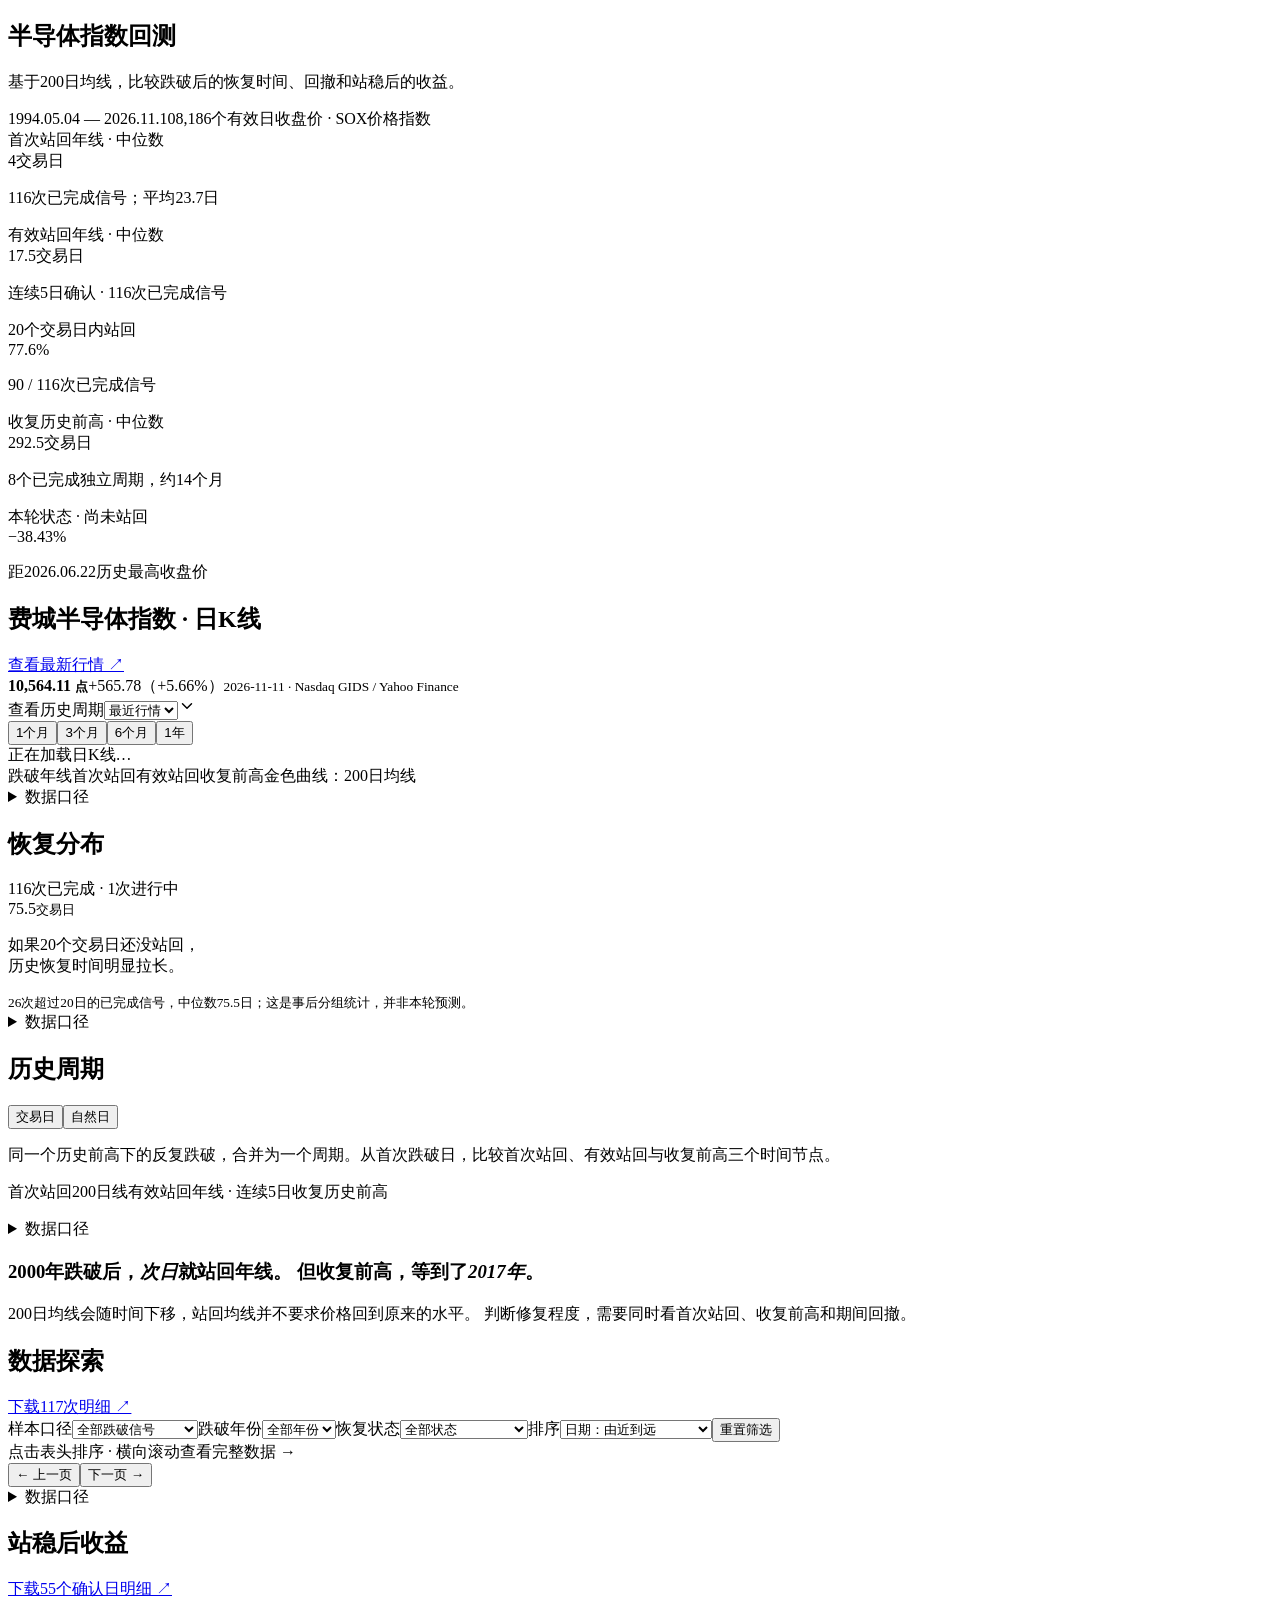
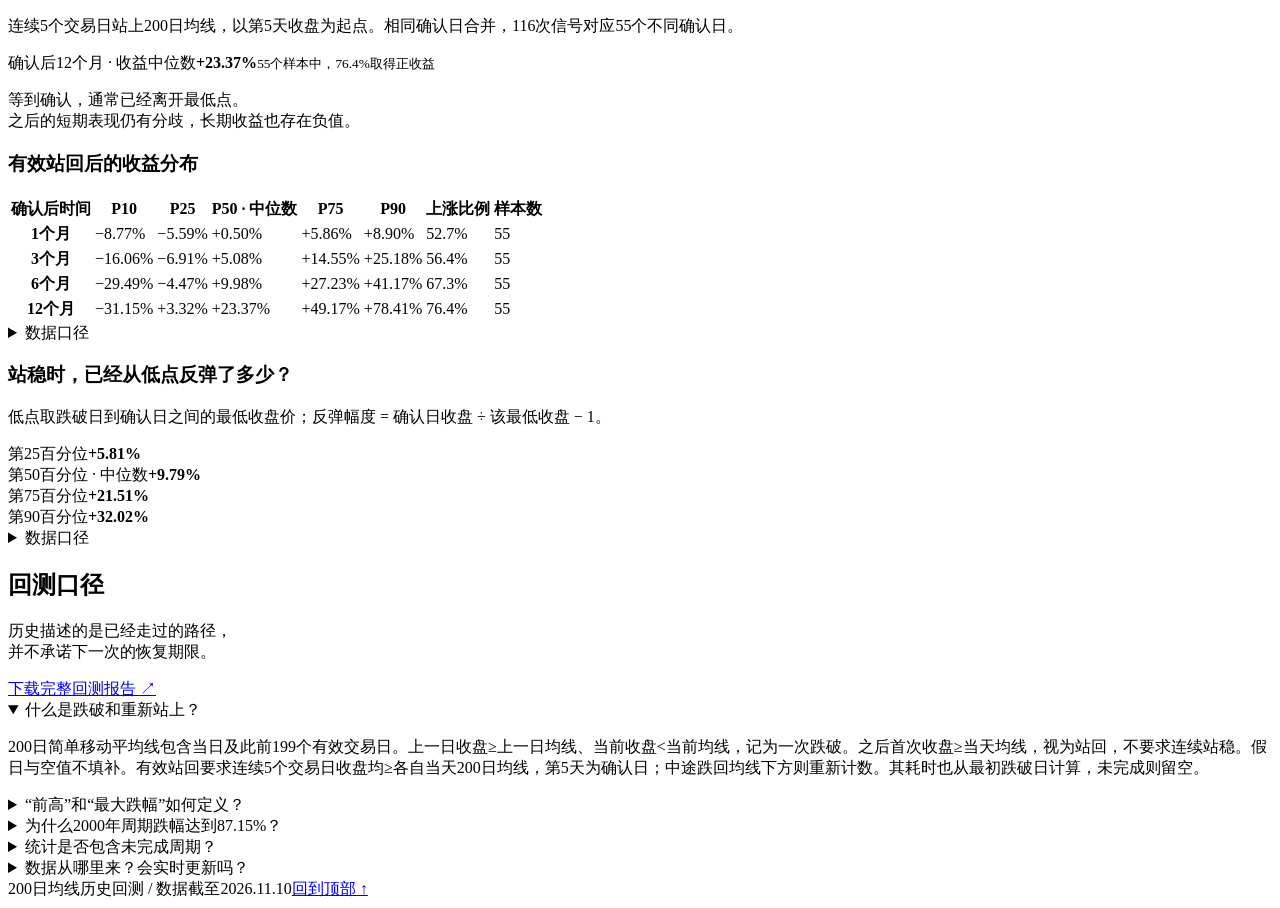
==== sox-public/index.html @ bfbea8b9 "Update SOX market snapshot through November 11" ====
<!doctype html><html lang="zh-CN"><head><meta charset="utf-8"><meta name="viewport" content="width=device-width,initial-scale=1"><meta name="description" content="费城半导体指数200日均线回测：117次跌破信号、9个历史周期，探索站回均线与收复前高的区别。"><title>半导体指数回测</title><link rel="stylesheet" href="style.css?v=background2"><style>.suite-market{display:flex;align-items:center;gap:18px;flex-wrap:wrap;padding:16px 28px;border-bottom:1px solid #d3d3d3;font:12px var(--font-sans)}.suite-market strong{font:700 21px var(--font-sans);color:#171717}.suite-market a{color:#dc2626}.suite-market small{color:#767676}</style><link rel="preload" href="/cycle/geist-sans.woff2?v=2" as="font" type="font/woff2" crossorigin><link rel="stylesheet" href="/cycle/design.css?v=dashboard-table1"><link rel="stylesheet" href="dashboard.css?v=5"><script type="module" src="/cycle/design.js?v=system-language1"></script></head><body>
<main class="wrap sox-dashboard">
<section class="sox-intro" aria-labelledby="sox-title">
  <h1 id="sox-title">半导体指数回测</h1>
  <p>基于200日均线，比较跌破后的恢复时间、回撤和站稳后的收益。</p>
  <div class="sox-sample"><span>1994.05.04 — 2026.11.10</span><span>8,186个有效日收盘价 · SOX价格指数</span></div>
</section>
<section class="stats"><article><label>首次站回年线 · 中位数</label><div>4<span>交易日</span></div><p>116次已完成信号；平均23.7日</p></article><article class="effective-highlight"><label>有效站回年线 · 中位数</label><div>17.5<span>交易日</span></div><p>连续5日确认 · 116次已完成信号</p></article><article><label>20个交易日内站回</label><div>77.6<span>%</span></div><p>90 / 116次已完成信号</p></article><article><label>收复历史前高 · 中位数</label><div>292.5<span>交易日</span></div><p>8个已完成独立周期，约14个月</p></article><article class="current"><label><i></i> 本轮状态 · 尚未站回</label><div>−38.43<span>%</span></div><p>距2026.06.22历史最高收盘价</p></article></section>
<section id="market" class="panel market-panel"><div class="section-head"><div><h2>费城半导体指数 · 日K线</h2></div><a class="download" href="https://www.tradingview.com/symbols/NASDAQ-SOX/" target="_blank" rel="noopener">查看最新行情 ↗</a></div><div class="local-quote"><strong>10,564.11 <small>点</small></strong><span>+565.78（+5.66%）</span><small>2026-11-11 · Nasdaq GIDS / Yahoo Finance</small></div><div class="candle-cycle-select"><label for="chart-cycle">查看历史周期</label><span class="cycle-select-control"><select id="chart-cycle"><option value="recent">最近行情</option></select><svg class="cycle-select-chevron" viewBox="0 0 20 20" width="18" height="18" aria-hidden="true" focusable="false"><path d="m5 7.5 5 5 5-5" fill="none" stroke="currentColor" stroke-width="1.6" stroke-linecap="round" stroke-linejoin="round"/></svg></span><span id="cycle-window-note"></span></div><div class="candle-toolbar"><div class="segmented" data-slot="tabs-list" data-variant="line" role="group" aria-label="K线范围"><button data-slot="tabs-trigger" data-candles="22">1个月</button><button data-slot="tabs-trigger" data-candles="66" class="active">3个月</button><button data-slot="tabs-trigger" data-candles="132">6个月</button><button data-slot="tabs-trigger" data-candles="252">1年</button></div><span id="candle-readout" aria-live="polite">正在加载日K线…</span></div><div class="legend"><span><b style="background:#b65a65"></b>跌破年线</span><span><b class="teal"></b>首次站回</span><span><b class="blue"></b>有效站回</span><span><b class="orange"></b>收复前高</span><span>金色曲线：200日均线</span></div><div id="local-candles" class="local-candles"></div><div id="chart-cause" class="cycle-cause" aria-live="polite"></div><details class="explanation"><summary>数据口径</summary><div class="explanation-content"><p class="footnote">1994年至2026年11月5日的日K线来自Yahoo Finance；11月6日起行情由Massive的I:SOX日线补充。页面每60秒读取一次；日线更新时间受套餐限制，不保证实时。历史回测统计仍固定截至11月5日。TradingView不允许此指数在站外嵌入，最新行情请点击右上角外链。选择周期查看标注；较长周期合并K线以便阅读，事件日期使用原始交易日。选择K线查看开、高、低、收。</p></div></details></section>

<section class="panel" id="distribution"><div class="section-head"><div><h2>恢复分布</h2></div><span class="pill">116次已完成 · 1次进行中</span></div><div class="distribution-layout"><div id="bars" class="bars"></div><aside><span class="big">75.5<small>交易日</small></span><p>如果20个交易日还没站回，<br>历史恢复时间明显拉长。</p><small>26次超过20日的已完成信号，中位数75.5日；这是事后分组统计，并非本轮预测。</small></aside></div><details class="explanation"><summary>数据口径</summary><div class="explanation-content"><p class="footnote">首次站回仅要求一天收盘 ≥ 当天200日均线，包含短暂反弹。各次穿线可能属于同一轮行情，不是独立周期。</p></div></details></section>
<section id="cycles" class="panel"><div class="section-head"><div><h2>历史周期</h2></div><div class="segmented" data-slot="tabs-list" data-variant="line" role="group" aria-label="时间单位"><button data-slot="tabs-trigger" class="active" data-unit="sessions">交易日</button><button data-slot="tabs-trigger" data-unit="calendar_days">自然日</button></div></div><p class="intro info-note">同一个历史前高下的反复跌破，合并为一个周期。从首次跌破日，比较首次站回、有效站回与收复前高三个时间节点。</p><div class="legend"><span><b class="milestone-first"></b>首次站回200日线</span><span><b class="milestone-confirmed"></b>有效站回年线 · 连续5日</span><span><b class="milestone-peak"></b>收复历史前高</span></div><ol id="cycle-chart" class="cycle-timeline"></ol><details class="explanation"><summary>数据口径</summary><div class="explanation-content"><p class="footnote">横轴采用对数比例 log(1+天数)，便于同时比较短反弹和长周期。条形旁标注实际天数，灰色条表示尚未完成的节点已等待多久。有效站回以连续5个交易日达标的第5天确认，耗时从首次跌破日计算。</p></div></details><div id="cycle-detail" class="detail" aria-live="polite"></div></section>
<aside class="notice sox-insight"><h3>2000年跌破后，<em>次日</em>就站回年线。 但收复前高，等到了<em>2017年</em>。</h3><p>200日均线会随时间下移，站回均线并不要求价格回到原来的水平。 判断修复程度，需要同时看首次站回、收复前高和期间回撤。</p></aside>
<section id="explorer" class="panel"><div class="section-head"><div><h2>数据探索</h2></div><a class="download" href="all_signals.csv" download>下载117次明细 ↗</a></div><div class="filters"><label>样本口径<select id="sample"><option value="all">全部跌破信号</option><option value="cycles">合并历史前高周期</option></select></label><label>跌破年份<select id="year"><option value="all">全部年份</option></select></label><label>恢复状态<select id="status"><option value="all">全部状态</option><option value="done">已站回年线</option><option value="open">尚未站回</option><option value="long">站回耗时超过20日</option></select></label><label>排序<select id="sort"><option value="custom" disabled>表头排序</option><option value="new" selected>日期：由近到远</option><option value="old">日期：由远到近</option><option value="slow">站回年线：耗时最长</option><option value="loss">跌破后跌幅：由深到浅</option></select></label><button id="reset">重置筛选</button></div><div class="table-top"><span id="count"></span><span>点击表头排序 · 横向滚动查看完整数据 →</span></div><div class="table-wrap" id="signals-table" data-slot="table-container" data-research-table></div><div class="pagination"><button id="prev">← 上一页</button><span id="page"></span><button id="next">下一页 →</button></div><details class="explanation"><summary>数据口径</summary><div class="explanation-content"><p class="footnote">¹ 相对跌破日收盘的最低跌幅，观察至收复历史前高；未完成则截至样本末。即使期间站回均线也继续观察。窗口内滚动峰谷最大回撤见下载明细。有效站回：连续5个交易日收盘均≥各自当天200日均线，以第5天确认；耗时从跌破日算起。</p></div></details></section>
<section id="returns" class="panel returns-panel"><div class="section-head"><div><h2>站稳后收益</h2></div><a class="download" href="forward_returns.csv" download>下载55个确认日明细 ↗</a></div><p class="intro info-note">连续5个交易日站上200日均线，以第5天收盘为起点。相同确认日合并，116次信号对应55个不同确认日。</p><div class="returns-summary"><div><label>确认后12个月 · 收益中位数</label><strong>+23.37%</strong><small>55个样本中，76.4%取得正收益</small></div><p>等到确认，通常已经离开最低点。<br>之后的短期表现仍有分歧，长期收益也存在负值。</p></div><h3>有效站回后的收益分布</h3><div class="table-wrap"><table class="returns-table"><thead><tr><th scope="col">确认后时间</th><th scope="col">P10</th><th scope="col">P25</th><th scope="col">P50 · 中位数</th><th scope="col">P75</th><th scope="col">P90</th><th scope="col">上涨比例</th><th scope="col">样本数</th></tr></thead><tbody><tr><th scope="row">1个月</th><td class="negative">−8.77%</td><td class="negative">−5.59%</td><td class="positive">+0.50%</td><td class="positive">+5.86%</td><td class="positive">+8.90%</td><td>52.7%</td><td>55</td></tr><tr><th scope="row">3个月</th><td class="negative">−16.06%</td><td class="negative">−6.91%</td><td class="positive">+5.08%</td><td class="positive">+14.55%</td><td class="positive">+25.18%</td><td>56.4%</td><td>55</td></tr><tr><th scope="row">6个月</th><td class="negative">−29.49%</td><td class="negative">−4.47%</td><td class="positive">+9.98%</td><td class="positive">+27.23%</td><td class="positive">+41.17%</td><td>67.3%</td><td>55</td></tr><tr><th scope="row">12个月</th><td class="negative">−31.15%</td><td class="positive">+3.32%</td><td class="positive">+23.37%</td><td class="positive">+49.17%</td><td class="positive">+78.41%</td><td>76.4%</td><td>55</td></tr></tbody></table></div><details class="explanation"><summary>数据口径</summary><div class="explanation-content"><p class="footnote">收益从确认日收盘计算，包含负收益。P25代表约25%的样本收益低于该值；分位数采用线性插值。月份按自然月计算，目标日非交易日则顺延至下一交易日；无足够未来数据的记录不参与该期限统计。</p></div></details><h3 class="rebound-title">站稳时，已经从低点反弹了多少？</h3><p class="intro">低点取跌破日到确认日之间的最低收盘价；反弹幅度 = 确认日收盘 ÷ 该最低收盘 − 1。</p><div class="rebound-cards"><article><label>第25百分位</label><strong>+5.81%</strong></article><article><label>第50百分位 · 中位数</label><strong>+9.79%</strong></article><article><label>第75百分位</label><strong>+21.51%</strong></article><article><label>第90百分位</label><strong>+32.02%</strong></article></div><details class="explanation"><summary>数据口径</summary><div class="explanation-content"><p class="footnote">同一确认日对应多次跌破时，从最早一次跌破开始寻找低点。55个确认日的后续观察窗口仍可能重叠，并非完全独立样本。低点反弹与未来收益的分位数不能直接相加，也不代表当前一轮将重复历史结果。数据固定截至2026年11月5日。</p></div></details></section>
<section id="method" class="method panel"><div><h2>回测口径</h2><p>历史描述的是已经走过的路径，<br>并不承诺下一次的恢复期限。</p><a class="download" href="report.md" download>下载完整回测报告 ↗</a></div><div class="accordions"><details open><summary>什么是跌破和重新站上？</summary><p>200日简单移动平均线包含当日及此前199个有效交易日。上一日收盘≥上一日均线、当前收盘&lt;当前均线，记为一次跌破。之后首次收盘≥当天均线，视为站回，不要求连续站稳。假日与空值不填补。有效站回要求连续5个交易日收盘均≥各自当天200日均线，第5天为确认日；中途跌回均线下方则重新计数。其耗时也从最初跌破日计算，未完成则留空。</p></details><details><summary>“前高”和“最大跌幅”如何定义？</summary><p>前高是跌破之前、从1994年样本起点以来的历史最高收盘价，不是盘中高点或上一轮局部反弹高点。页面展示跌破日到最低点、原前高到最低点两种跌幅；CSV还提供窗口内滚动峰谷最大回撤，以及首次站回前的最低跌幅。</p></details><details><summary>为什么2000年周期跌幅达到87.15%？</summary><p>完整周期观察到2017年收复2000年最高收盘价为止，最低点出现在2008年11月20日。因此87.15%覆盖两次熊市，并不是仅2000—2002年的科网泡沫跌幅。2024年周期也包含2025年下跌。</p></details><details><summary>统计是否包含未完成周期？</summary><p>117次下穿信号中116次已完成，1次进行中。恢复时间均值和中位数只使用已完成记录，未完成值不按0计算。按同一历史前高合并后共有9个周期，8个已完成；所有穿线信号的收复时间高度重叠，不应当作独立样本。</p></details><details><summary>数据从哪里来？会实时更新吗？</summary><p>统一使用Yahoo Finance的^SOX日收盘数据，FRED NASDAQSOX用于核验近期值。两源少量历史值存在差异，不混接。本网站为截至2026年11月5日的固定快照，不自动更新。计算已通过独立前缀和均线核验，并逐条检查首次站回和收复日期。</p><p><a href="https://finance.yahoo.com/quote/%5ESOX/history/" target="_blank" rel="noopener">Yahoo Finance ↗</a> · <a href="https://fred.stlouisfed.org/series/NASDAQSOX" target="_blank" rel="noopener">FRED ↗</a> · <a href="cycles.csv" download>周期数据 CSV ↗</a></p></details></div></section>
</main><footer><span>200日均线历史回测 / 数据截至2026.11.10</span><a href="#">回到顶部 ↑</a></footer><script src="causes.js?v=background2"></script><script src="app.js?v=data-table1"></script><script src="candles.js?v=massive1"></script><script src="market-data.js?v=1"></script></body></html>
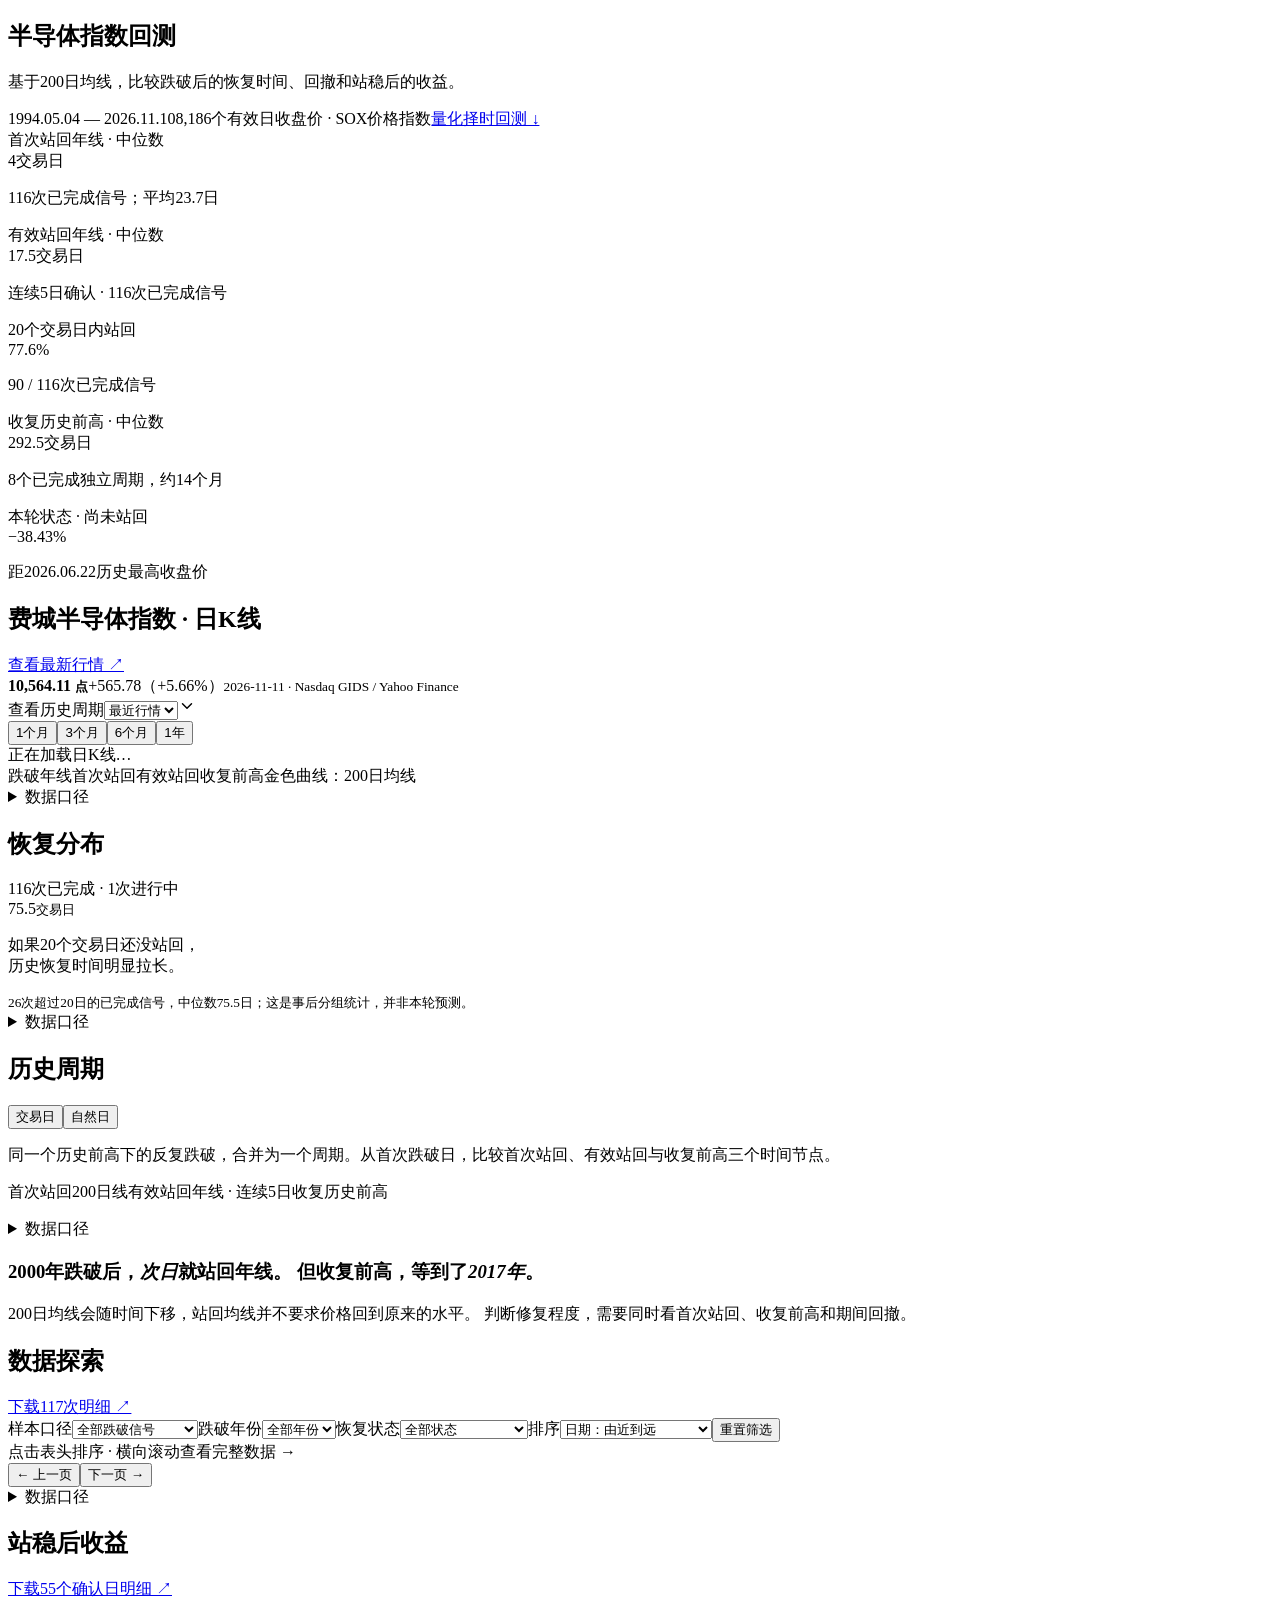
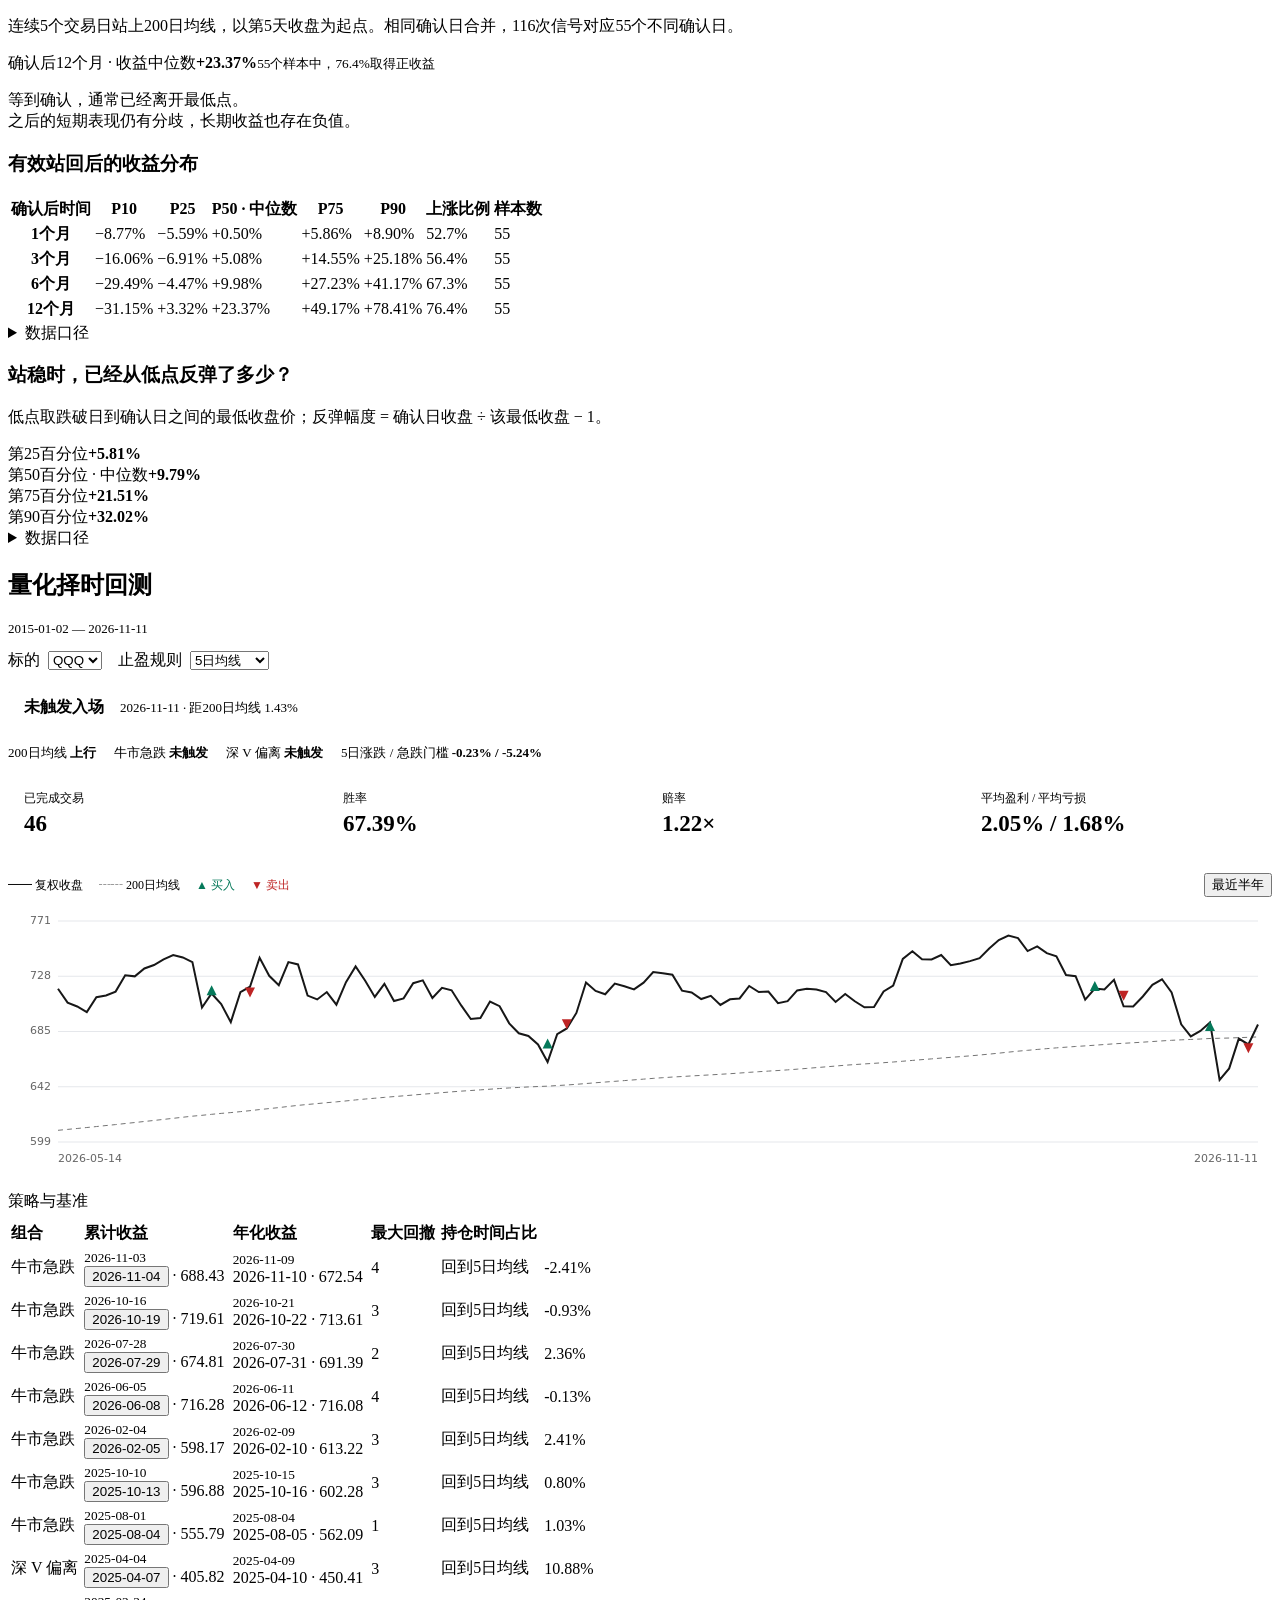
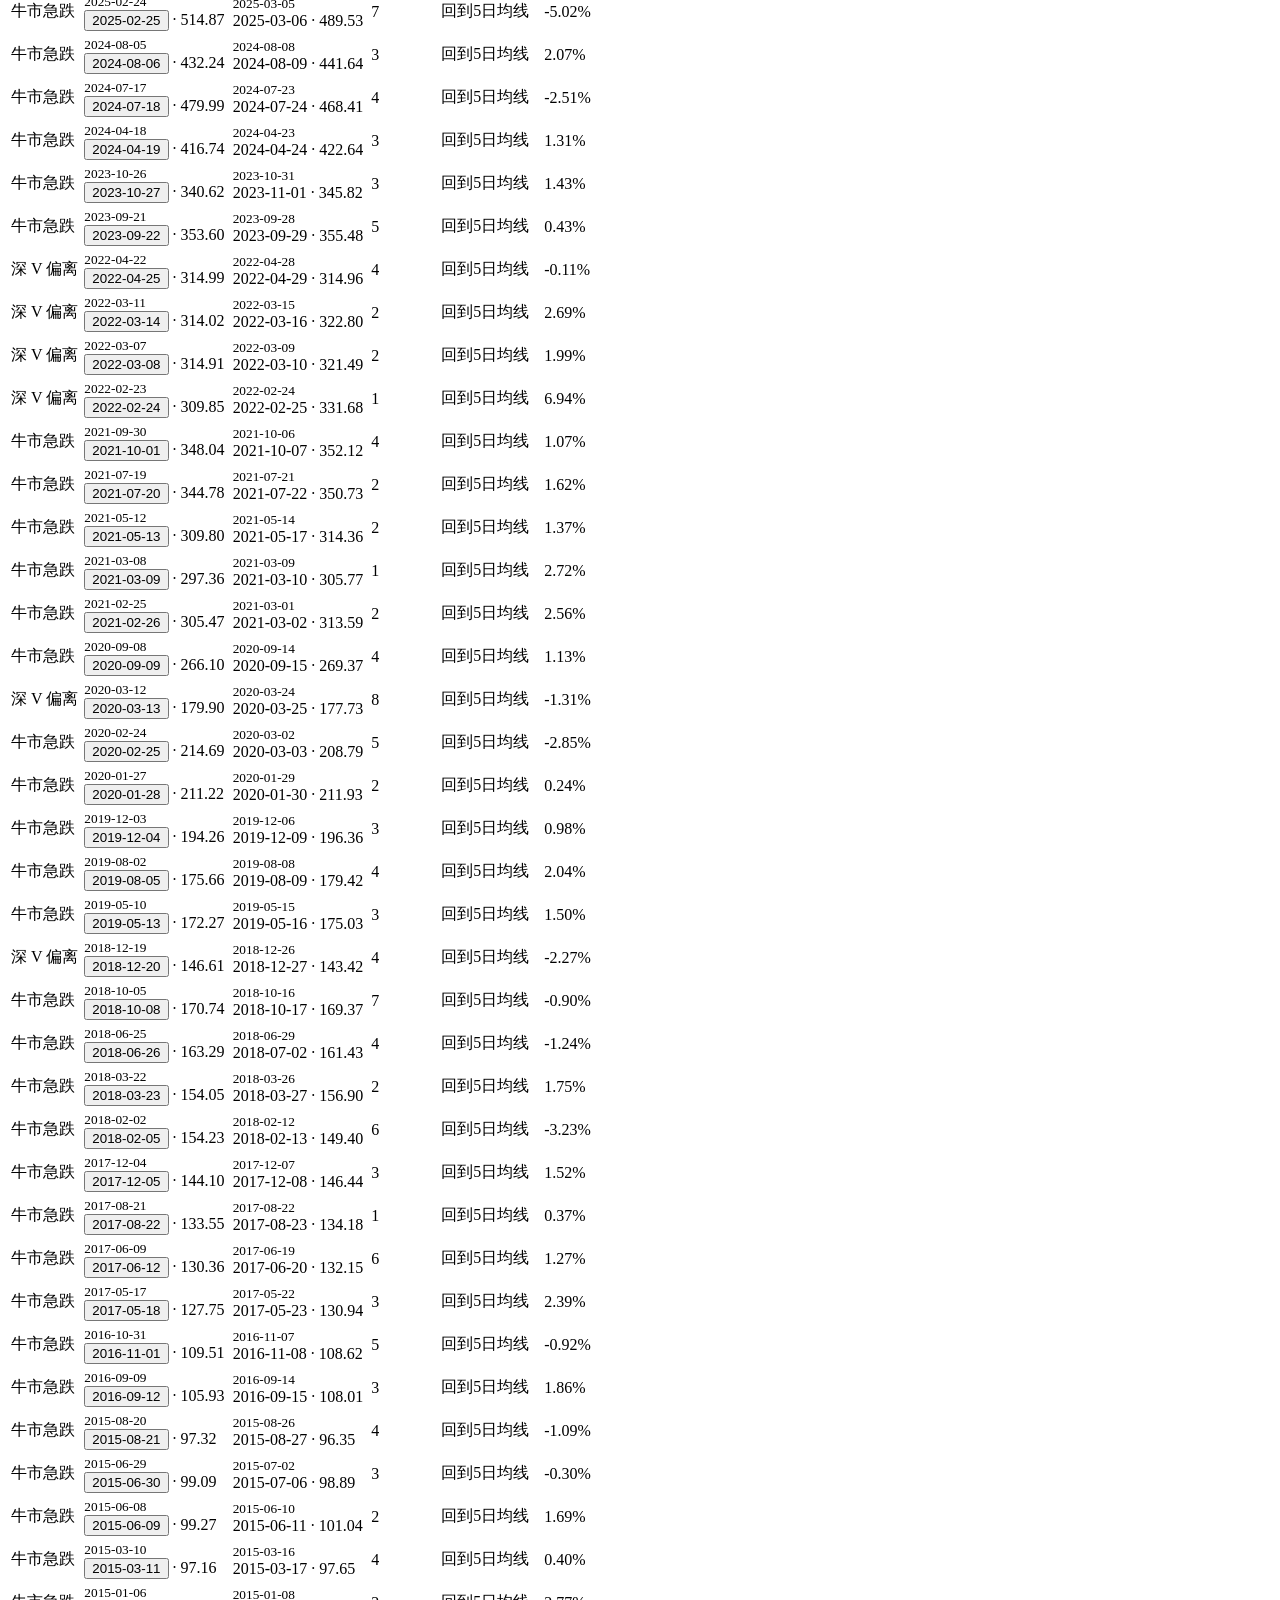
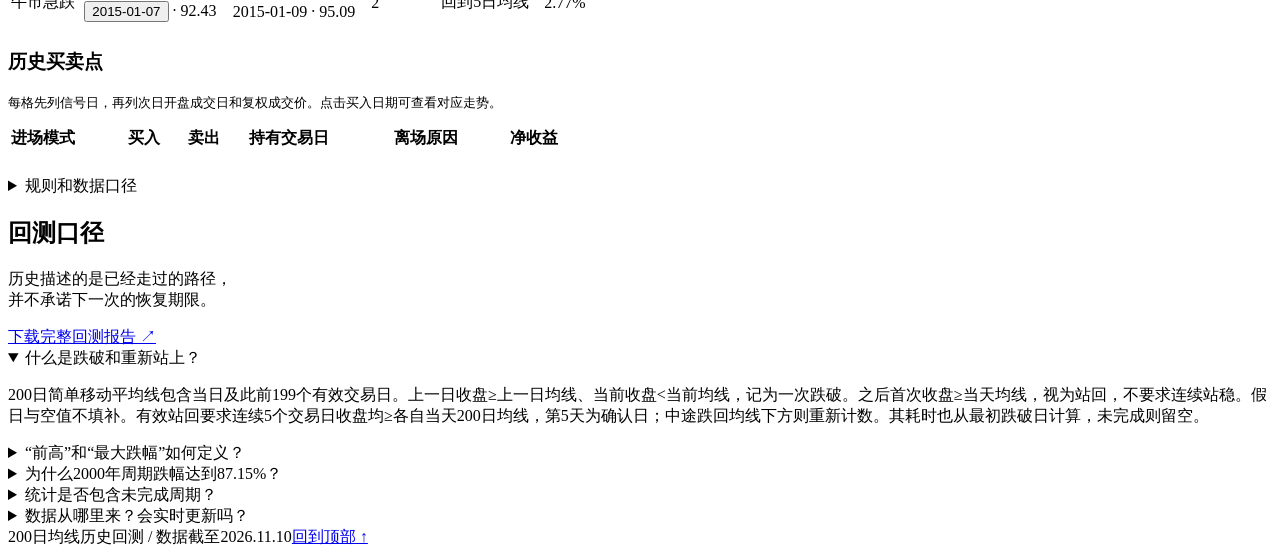
==== commit 0cd252fd: "Add QQQ and SPY timing strategy backtest" ====
--- a/sox-public/index.html
+++ b/sox-public/index.html
@@ -1,9 +1,9 @@
-<!doctype html><html lang="zh-CN"><head><meta charset="utf-8"><meta name="viewport" content="width=device-width,initial-scale=1"><meta name="description" content="费城半导体指数200日均线回测：117次跌破信号、9个历史周期，探索站回均线与收复前高的区别。"><title>半导体指数回测</title><link rel="stylesheet" href="style.css?v=background2"><style>.suite-market{display:flex;align-items:center;gap:18px;flex-wrap:wrap;padding:16px 28px;border-bottom:1px solid #d3d3d3;font:12px var(--font-sans)}.suite-market strong{font:700 21px var(--font-sans);color:#171717}.suite-market a{color:#dc2626}.suite-market small{color:#767676}</style><link rel="preload" href="/cycle/geist-sans.woff2?v=2" as="font" type="font/woff2" crossorigin><link rel="stylesheet" href="/cycle/design.css?v=dashboard-table1"><link rel="stylesheet" href="dashboard.css?v=5"><script type="module" src="/cycle/design.js?v=system-language1"></script></head><body>
+<!doctype html><html lang="zh-CN"><head><meta charset="utf-8"><meta name="viewport" content="width=device-width,initial-scale=1"><meta name="description" content="费城半导体指数200日均线回测：117次跌破信号、9个历史周期，探索站回均线与收复前高的区别。"><title>半导体指数回测</title><link rel="stylesheet" href="style.css?v=background2"><style>.suite-market{display:flex;align-items:center;gap:18px;flex-wrap:wrap;padding:16px 28px;border-bottom:1px solid #d3d3d3;font:12px var(--font-sans)}.suite-market strong{font:700 21px var(--font-sans);color:#171717}.suite-market a{color:#dc2626}.suite-market small{color:#767676}</style><link rel="preload" href="/cycle/geist-sans.woff2?v=2" as="font" type="font/woff2" crossorigin><link rel="stylesheet" href="/cycle/design.css?v=playfair-display1"><link rel="stylesheet" href="dashboard.css?v=5"><script type="module" src="/cycle/design.js?v=system-language1"></script><link rel="stylesheet" href="timing.css?v=1"></head><body>
 <main class="wrap sox-dashboard">
 <section class="sox-intro" aria-labelledby="sox-title">
   <h1 id="sox-title">半导体指数回测</h1>
   <p>基于200日均线，比较跌破后的恢复时间、回撤和站稳后的收益。</p>
-  <div class="sox-sample"><span>1994.05.04 — 2026.11.10</span><span>8,186个有效日收盘价 · SOX价格指数</span></div>
+  <div class="sox-sample"><span>1994.05.04 — 2026.11.10</span><span>8,186个有效日收盘价 · SOX价格指数</span><a href="#timing">量化择时回测 ↓</a></div>
 </section>
 <section class="stats"><article><label>首次站回年线 · 中位数</label><div>4<span>交易日</span></div><p>116次已完成信号；平均23.7日</p></article><article class="effective-highlight"><label>有效站回年线 · 中位数</label><div>17.5<span>交易日</span></div><p>连续5日确认 · 116次已完成信号</p></article><article><label>20个交易日内站回</label><div>77.6<span>%</span></div><p>90 / 116次已完成信号</p></article><article><label>收复历史前高 · 中位数</label><div>292.5<span>交易日</span></div><p>8个已完成独立周期，约14个月</p></article><article class="current"><label><i></i> 本轮状态 · 尚未站回</label><div>−38.43<span>%</span></div><p>距2026.06.22历史最高收盘价</p></article></section>
 <section id="market" class="panel market-panel"><div class="section-head"><div><h2>费城半导体指数 · 日K线</h2></div><a class="download" href="https://www.tradingview.com/symbols/NASDAQ-SOX/" target="_blank" rel="noopener">查看最新行情 ↗</a></div><div class="local-quote"><strong>10,564.11 <small>点</small></strong><span>+565.78（+5.66%）</span><small>2026-11-11 · Nasdaq GIDS / Yahoo Finance</small></div><div class="candle-cycle-select"><label for="chart-cycle">查看历史周期</label><span class="cycle-select-control"><select id="chart-cycle"><option value="recent">最近行情</option></select><svg class="cycle-select-chevron" viewBox="0 0 20 20" width="18" height="18" aria-hidden="true" focusable="false"><path d="m5 7.5 5 5 5-5" fill="none" stroke="currentColor" stroke-width="1.6" stroke-linecap="round" stroke-linejoin="round"/></svg></span><span id="cycle-window-note"></span></div><div class="candle-toolbar"><div class="segmented" data-slot="tabs-list" data-variant="line" role="group" aria-label="K线范围"><button data-slot="tabs-trigger" data-candles="22">1个月</button><button data-slot="tabs-trigger" data-candles="66" class="active">3个月</button><button data-slot="tabs-trigger" data-candles="132">6个月</button><button data-slot="tabs-trigger" data-candles="252">1年</button></div><span id="candle-readout" aria-live="polite">正在加载日K线…</span></div><div class="legend"><span><b style="background:#b65a65"></b>跌破年线</span><span><b class="teal"></b>首次站回</span><span><b class="blue"></b>有效站回</span><span><b class="orange"></b>收复前高</span><span>金色曲线：200日均线</span></div><div id="local-candles" class="local-candles"></div><div id="chart-cause" class="cycle-cause" aria-live="polite"></div><details class="explanation"><summary>数据口径</summary><div class="explanation-content"><p class="footnote">1994年至2026年11月5日的日K线来自Yahoo Finance；11月6日起行情由Massive的I:SOX日线补充。页面每60秒读取一次；日线更新时间受套餐限制，不保证实时。历史回测统计仍固定截至11月5日。TradingView不允许此指数在站外嵌入，最新行情请点击右上角外链。选择周期查看标注；较长周期合并K线以便阅读，事件日期使用原始交易日。选择K线查看开、高、低、收。</p></div></details></section>
@@ -13,5 +13,35 @@
 <aside class="notice sox-insight"><h3>2000年跌破后，<em>次日</em>就站回年线。 但收复前高，等到了<em>2017年</em>。</h3><p>200日均线会随时间下移，站回均线并不要求价格回到原来的水平。 判断修复程度，需要同时看首次站回、收复前高和期间回撤。</p></aside>
 <section id="explorer" class="panel"><div class="section-head"><div><h2>数据探索</h2></div><a class="download" href="all_signals.csv" download>下载117次明细 ↗</a></div><div class="filters"><label>样本口径<select id="sample"><option value="all">全部跌破信号</option><option value="cycles">合并历史前高周期</option></select></label><label>跌破年份<select id="year"><option value="all">全部年份</option></select></label><label>恢复状态<select id="status"><option value="all">全部状态</option><option value="done">已站回年线</option><option value="open">尚未站回</option><option value="long">站回耗时超过20日</option></select></label><label>排序<select id="sort"><option value="custom" disabled>表头排序</option><option value="new" selected>日期：由近到远</option><option value="old">日期：由远到近</option><option value="slow">站回年线：耗时最长</option><option value="loss">跌破后跌幅：由深到浅</option></select></label><button id="reset">重置筛选</button></div><div class="table-top"><span id="count"></span><span>点击表头排序 · 横向滚动查看完整数据 →</span></div><div class="table-wrap" id="signals-table" data-slot="table-container" data-research-table></div><div class="pagination"><button id="prev">← 上一页</button><span id="page"></span><button id="next">下一页 →</button></div><details class="explanation"><summary>数据口径</summary><div class="explanation-content"><p class="footnote">¹ 相对跌破日收盘的最低跌幅，观察至收复历史前高；未完成则截至样本末。即使期间站回均线也继续观察。窗口内滚动峰谷最大回撤见下载明细。有效站回：连续5个交易日收盘均≥各自当天200日均线，以第5天确认；耗时从跌破日算起。</p></div></details></section>
 <section id="returns" class="panel returns-panel"><div class="section-head"><div><h2>站稳后收益</h2></div><a class="download" href="forward_returns.csv" download>下载55个确认日明细 ↗</a></div><p class="intro info-note">连续5个交易日站上200日均线，以第5天收盘为起点。相同确认日合并，116次信号对应55个不同确认日。</p><div class="returns-summary"><div><label>确认后12个月 · 收益中位数</label><strong>+23.37%</strong><small>55个样本中，76.4%取得正收益</small></div><p>等到确认，通常已经离开最低点。<br>之后的短期表现仍有分歧，长期收益也存在负值。</p></div><h3>有效站回后的收益分布</h3><div class="table-wrap"><table class="returns-table"><thead><tr><th scope="col">确认后时间</th><th scope="col">P10</th><th scope="col">P25</th><th scope="col">P50 · 中位数</th><th scope="col">P75</th><th scope="col">P90</th><th scope="col">上涨比例</th><th scope="col">样本数</th></tr></thead><tbody><tr><th scope="row">1个月</th><td class="negative">−8.77%</td><td class="negative">−5.59%</td><td class="positive">+0.50%</td><td class="positive">+5.86%</td><td class="positive">+8.90%</td><td>52.7%</td><td>55</td></tr><tr><th scope="row">3个月</th><td class="negative">−16.06%</td><td class="negative">−6.91%</td><td class="positive">+5.08%</td><td class="positive">+14.55%</td><td class="positive">+25.18%</td><td>56.4%</td><td>55</td></tr><tr><th scope="row">6个月</th><td class="negative">−29.49%</td><td class="negative">−4.47%</td><td class="positive">+9.98%</td><td class="positive">+27.23%</td><td class="positive">+41.17%</td><td>67.3%</td><td>55</td></tr><tr><th scope="row">12个月</th><td class="negative">−31.15%</td><td class="positive">+3.32%</td><td class="positive">+23.37%</td><td class="positive">+49.17%</td><td class="positive">+78.41%</td><td>76.4%</td><td>55</td></tr></tbody></table></div><details class="explanation"><summary>数据口径</summary><div class="explanation-content"><p class="footnote">收益从确认日收盘计算，包含负收益。P25代表约25%的样本收益低于该值；分位数采用线性插值。月份按自然月计算，目标日非交易日则顺延至下一交易日；无足够未来数据的记录不参与该期限统计。</p></div></details><h3 class="rebound-title">站稳时，已经从低点反弹了多少？</h3><p class="intro">低点取跌破日到确认日之间的最低收盘价；反弹幅度 = 确认日收盘 ÷ 该最低收盘 − 1。</p><div class="rebound-cards"><article><label>第25百分位</label><strong>+5.81%</strong></article><article><label>第50百分位 · 中位数</label><strong>+9.79%</strong></article><article><label>第75百分位</label><strong>+21.51%</strong></article><article><label>第90百分位</label><strong>+32.02%</strong></article></div><details class="explanation"><summary>数据口径</summary><div class="explanation-content"><p class="footnote">同一确认日对应多次跌破时，从最早一次跌破开始寻找低点。55个确认日的后续观察窗口仍可能重叠，并非完全独立样本。低点反弹与未来收益的分位数不能直接相加，也不代表当前一轮将重复历史结果。数据固定截至2026年11月5日。</p></div></details></section>
+<section id="timing" class="panel timing-panel" aria-labelledby="timing-title">
+  <div class="section-head">
+    <div><h2 id="timing-title">量化择时回测</h2><p class="timing-muted" id="timing-range"></p></div>
+    <div class="timing-controls">
+      <label>标的 <select id="timing-asset"><option>QQQ</option><option>SPY</option></select></label>
+      <label>止盈规则 <select id="timing-exit"><option value="ma">5日均线</option><option value="target2">固定 +2%</option><option value="target5">固定 +5%</option></select></label>
+    </div>
+  </div>
+  <div id="timing-status" class="timing-status" role="status">正在读取回测数据…</div>
+  <div id="timing-signals" class="timing-signals" aria-label="入场条件"></div>
+  <div id="timing-summary" class="timing-summary"></div>
+  <div class="timing-chart">
+    <div class="timing-legend"><span>━━ 复权收盘</span><span>┄┄ 200日均线</span><span class="timing-buy">▲ 买入</span><span class="timing-sell">▼ 卖出</span><button type="button" id="timing-recent">最近半年</button></div>
+    <canvas role="img" aria-label="复权收盘、200日均线和成交标记"></canvas>
+  </div>
+  <div class="table-wrap timing-table">
+    <table><caption>策略与基准</caption><thead><tr><th scope="col">组合</th><th scope="col">累计收益</th><th scope="col">年化收益</th><th scope="col">最大回撤</th><th scope="col">持仓时间占比</th></tr></thead><tbody id="timing-performance"></tbody></table>
+  </div>
+  <h3>历史买卖点</h3>
+  <p class="timing-muted">每格先列信号日，再列次日开盘成交日和复权成交价。点击买入日期可查看对应走势。</p>
+  <div class="table-wrap timing-table timing-trades" tabindex="0" aria-label="历史交易表">
+    <table><thead><tr><th scope="col">进场模式</th><th scope="col">买入</th><th scope="col">卖出</th><th scope="col">持有交易日</th><th scope="col">离场原因</th><th scope="col">净收益</th></tr></thead><tbody></tbody></table>
+  </div>
+  <details class="timing-method"><summary>规则和数据口径</summary><div id="timing-method">
+    <p><b>原视频。</b>文主任《如何做一个美股量化交易策略》在 04:56 和 06:32 讲两类入场，在 07:49 讲离场，在 09:23 展示回测。原表基准参数的胜率／赔率为纳斯达克综合 77%／1.65、标普 500 指数 81%／1.47、QQQ 78%／1.23。<a href="https://www.rednote.com/discovery/item/6af48b54000000002a025056" target="_blank" rel="noopener noreferrer">查看原视频 ↗</a></p>
+    <p><b>入场。</b>两类都要求 200 日均线高于 20 个交易日前。牛市急跌要求收盘仍在线上，并且 5 日累计跌幅大于 2 倍波动。视频没有给出波动率的精确公式，本回测固定用此前 20 个交易日的滚动 5 日收益样本标准差，不把当日变动计入波动估计。深 V 要求收盘低于 200 日均线至少 10%，不另外等待反弹确认。</p>
+    <p><b>离场。</b>默认收盘高于 5 日均线即发出退出信号。固定浮盈 +2% 和 +5% 是两种独立对照。三种规则均保留收盘亏损 15% 或持满 20 个交易日退出。隔夜跳空会改变实际成交收益。</p>
+    <p><b>执行。</b>用 <a href="https://finance.yahoo.com/quote/QQQ/history/" target="_blank" rel="noopener noreferrer">QQQ</a> 与 <a href="https://finance.yahoo.com/quote/SPY/history/" target="_blank" rel="noopener noreferrer">SPY</a> 的复权日线。收盘判定，下一交易日开盘成交，每次只持有一笔，单边成本 5 个基点，空仓现金收益按零。以 2014 年数据预热，2015 年起回测。未平仓计入净值，排除在胜率和赔率之外。赔率是平均盈利除以平均亏损绝对值。买入并持有使用相同标的、样本期和单边成本。</p>
+  </div></details>
+</section>
 <section id="method" class="method panel"><div><h2>回测口径</h2><p>历史描述的是已经走过的路径，<br>并不承诺下一次的恢复期限。</p><a class="download" href="report.md" download>下载完整回测报告 ↗</a></div><div class="accordions"><details open><summary>什么是跌破和重新站上？</summary><p>200日简单移动平均线包含当日及此前199个有效交易日。上一日收盘≥上一日均线、当前收盘&lt;当前均线，记为一次跌破。之后首次收盘≥当天均线，视为站回，不要求连续站稳。假日与空值不填补。有效站回要求连续5个交易日收盘均≥各自当天200日均线，第5天为确认日；中途跌回均线下方则重新计数。其耗时也从最初跌破日计算，未完成则留空。</p></details><details><summary>“前高”和“最大跌幅”如何定义？</summary><p>前高是跌破之前、从1994年样本起点以来的历史最高收盘价，不是盘中高点或上一轮局部反弹高点。页面展示跌破日到最低点、原前高到最低点两种跌幅；CSV还提供窗口内滚动峰谷最大回撤，以及首次站回前的最低跌幅。</p></details><details><summary>为什么2000年周期跌幅达到87.15%？</summary><p>完整周期观察到2017年收复2000年最高收盘价为止，最低点出现在2008年11月20日。因此87.15%覆盖两次熊市，并不是仅2000—2002年的科网泡沫跌幅。2024年周期也包含2025年下跌。</p></details><details><summary>统计是否包含未完成周期？</summary><p>117次下穿信号中116次已完成，1次进行中。恢复时间均值和中位数只使用已完成记录，未完成值不按0计算。按同一历史前高合并后共有9个周期，8个已完成；所有穿线信号的收复时间高度重叠，不应当作独立样本。</p></details><details><summary>数据从哪里来？会实时更新吗？</summary><p>统一使用Yahoo Finance的^SOX日收盘数据，FRED NASDAQSOX用于核验近期值。两源少量历史值存在差异，不混接。本网站为截至2026年11月5日的固定快照，不自动更新。计算已通过独立前缀和均线核验，并逐条检查首次站回和收复日期。</p><p><a href="https://finance.yahoo.com/quote/%5ESOX/history/" target="_blank" rel="noopener">Yahoo Finance ↗</a> · <a href="https://fred.stlouisfed.org/series/NASDAQSOX" target="_blank" rel="noopener">FRED ↗</a> · <a href="cycles.csv" download>周期数据 CSV ↗</a></p></details></div></section>
-</main><footer><span>200日均线历史回测 / 数据截至2026.11.10</span><a href="#">回到顶部 ↑</a></footer><script src="causes.js?v=background2"></script><script src="app.js?v=data-table1"></script><script src="candles.js?v=massive1"></script><script src="market-data.js?v=1"></script></body></html>
+</main><footer><span>200日均线历史回测 / 数据截至2026.11.10</span><a href="#">回到顶部 ↑</a></footer><script src="causes.js?v=background2"></script><script src="app.js?v=data-table1"></script><script src="candles.js?v=massive1"></script><script src="market-data.js?v=1"></script><script type="module" src="timing.js?v=1"></script></body></html>
--- a/sox-public/timing.css
+++ b/sox-public/timing.css
@@ -0,0 +1,51 @@
+.timing-panel .timing-controls, .timing-panel .timing-legend, .timing-status {
+  display: flex;
+  flex-wrap: wrap;
+  align-items: center;
+  gap: 10px 16px;
+}
+.timing-controls label { display: inline-flex; align-items: center; gap: 8px; }
+.timing-panel .timing-muted, .timing-status span { color: var(--muted-foreground); font-size: 13px; }
+.timing-status {
+  padding: 14px 16px;
+  margin-block: 12px;
+  background: var(--muted);
+  border-radius: var(--radius);
+}
+.timing-status strong[data-active="true"] { color: var(--primary); }
+.timing-summary {
+  display: grid;
+  grid-template-columns: repeat(auto-fit, minmax(min(100%, 158px), 1fr));
+  gap: 12px;
+}
+.timing-summary article {
+  padding: 14px 16px;
+  border: 1px solid var(--border);
+  border-radius: var(--radius);
+}
+.timing-summary span, .timing-summary strong { display: block; }
+.timing-summary span { color: var(--muted-foreground); font-size: 12px; }
+.timing-summary strong { margin-top: 4px; font-size: 23px; font-variant-numeric: tabular-nums; }
+.timing-chart { margin-block: 22px; }
+.timing-legend { font-size: 12px; }
+.timing-legend button { margin-left: auto; }
+.timing-buy { color: #05795a; }
+.timing-sell { color: #be2424; }
+.timing-chart canvas { display: block; width: 100%; height: 260px; margin-top: 12px; }
+.timing-table { margin-block: 12px 24px; overflow: auto; }
+.timing-table caption { text-align: left; caption-side: top; margin-bottom: 8px; }
+.timing-table table { min-width: 590px; }
+.timing-trades { max-height: 440px; }
+.timing-table th, .timing-table td { text-align: left; white-space: nowrap; }
+.timing-table small { color: var(--muted-foreground); }
+.timing-method p { margin-block: 10px; }
+.timing-signals {
+  display: flex;
+  flex-wrap: wrap;
+  gap: 8px 18px;
+  margin: 0 0 14px;
+  font-size: 13px;
+  color: var(--muted-foreground);
+}
+.timing-signals strong { color: var(--foreground); }
+.timing-method a { text-decoration: underline; text-underline-offset: 3px; }
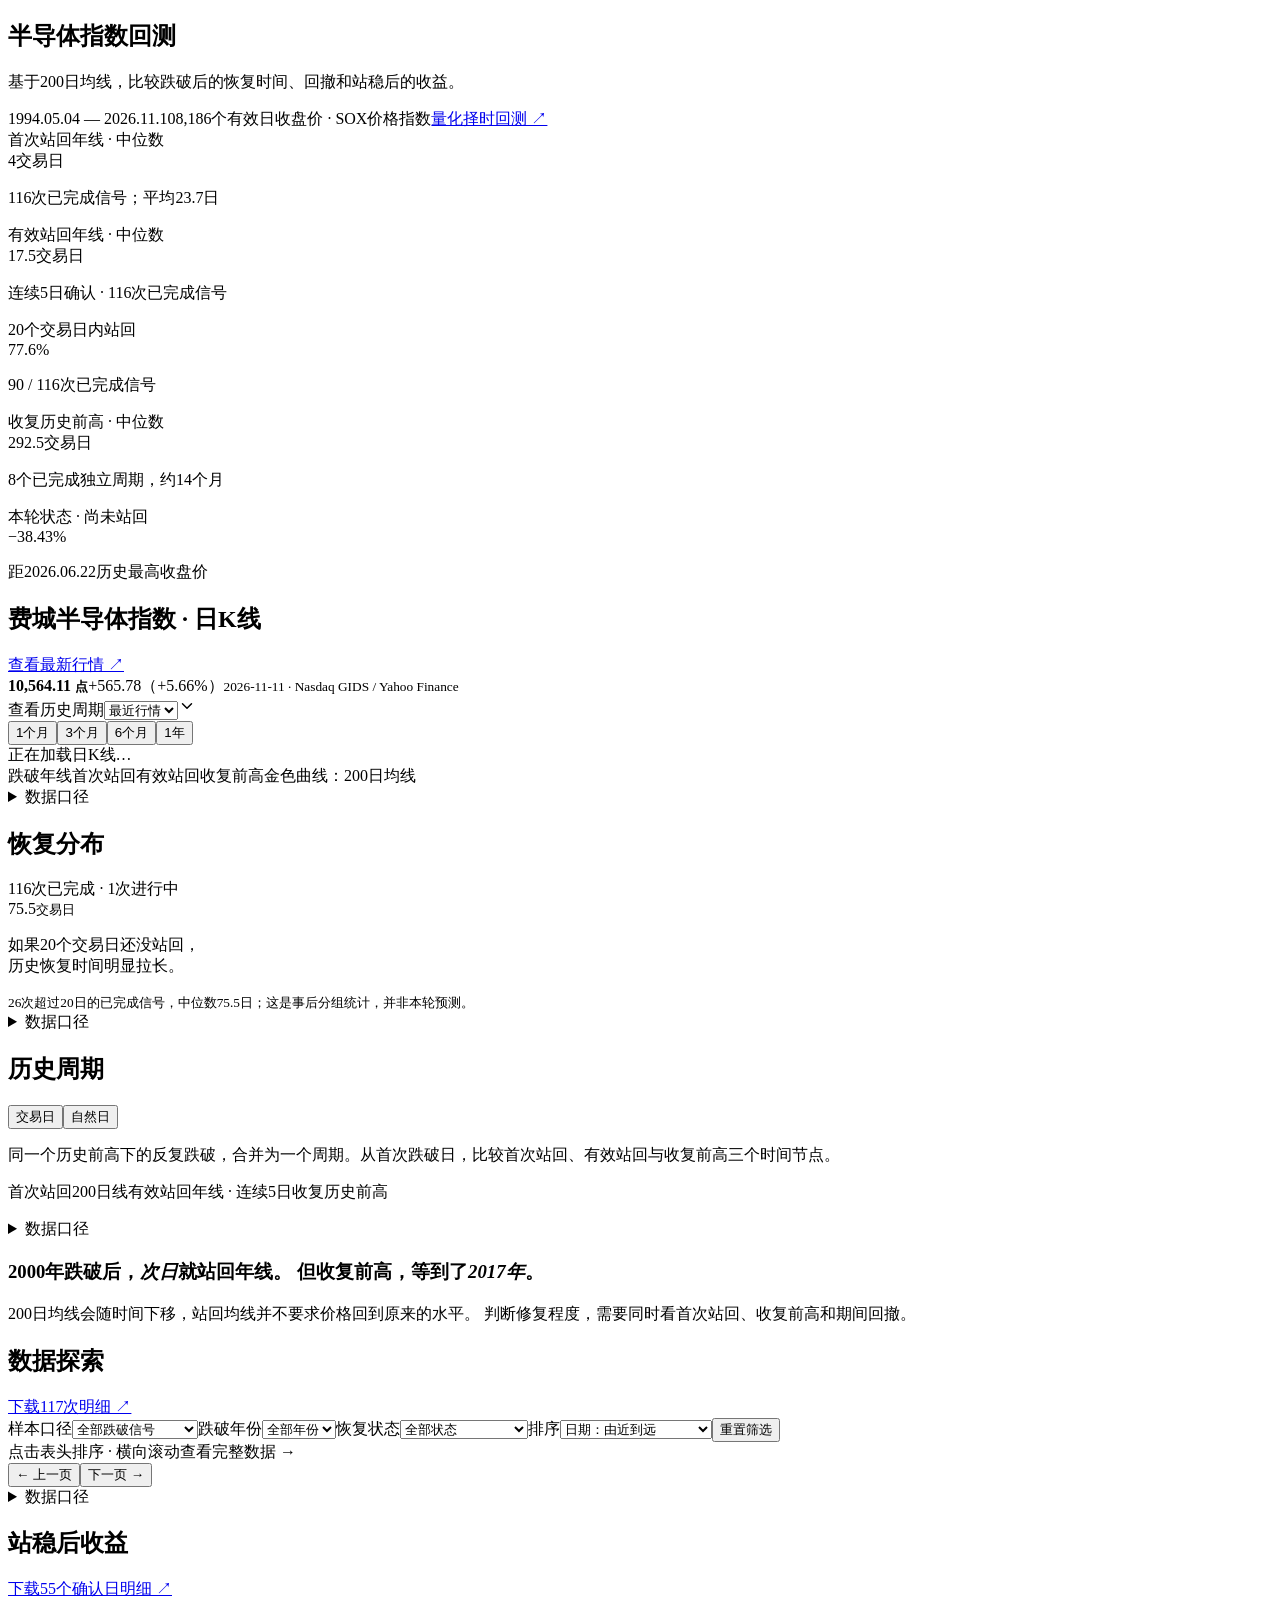
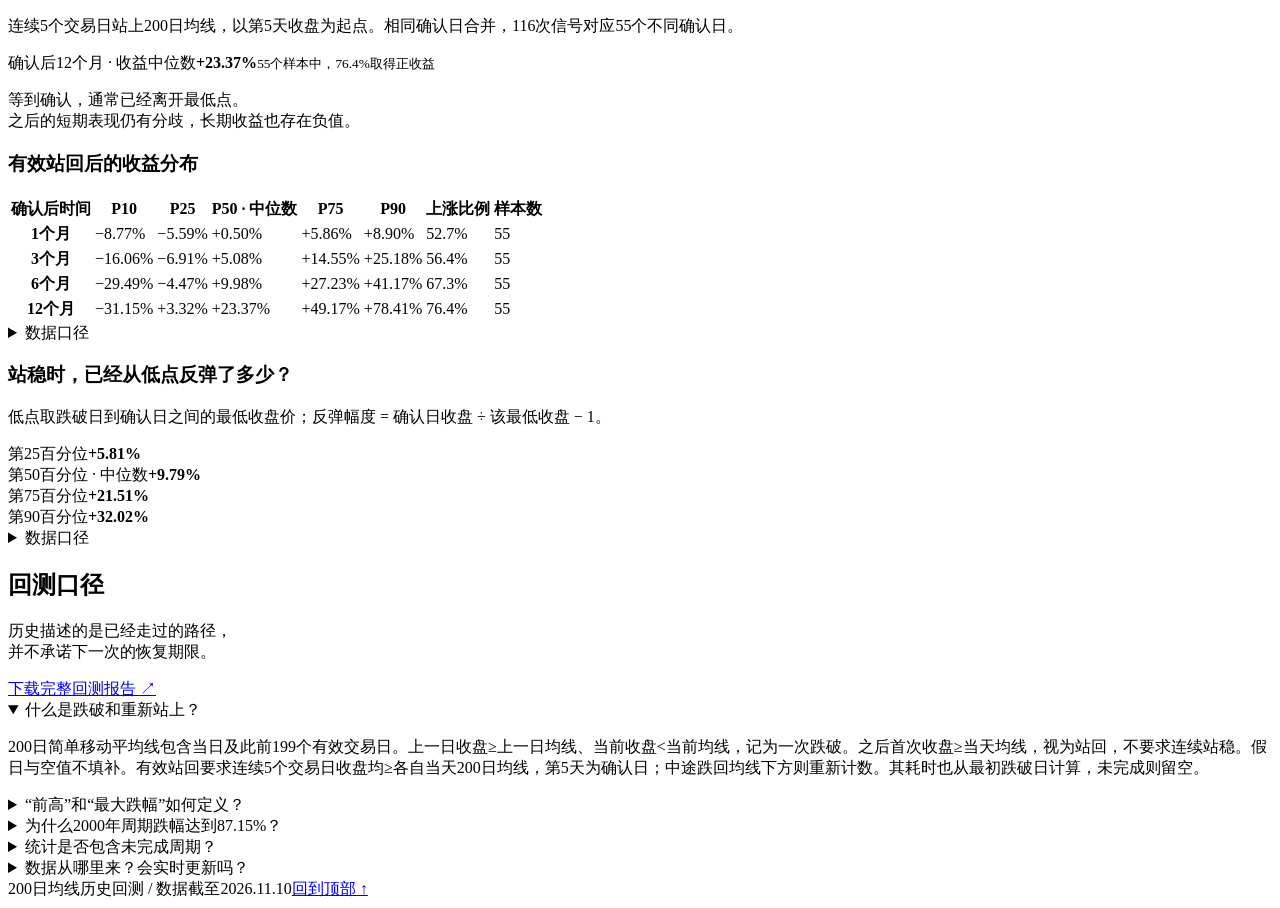
==== commit 819f8730: "Move quantitative timing backtest to a standalone page" ====
--- a/sox-public/index.html
+++ b/sox-public/index.html
@@ -1,9 +1,9 @@
-<!doctype html><html lang="zh-CN"><head><meta charset="utf-8"><meta name="viewport" content="width=device-width,initial-scale=1"><meta name="description" content="费城半导体指数200日均线回测：117次跌破信号、9个历史周期，探索站回均线与收复前高的区别。"><title>半导体指数回测</title><link rel="stylesheet" href="style.css?v=background2"><style>.suite-market{display:flex;align-items:center;gap:18px;flex-wrap:wrap;padding:16px 28px;border-bottom:1px solid #d3d3d3;font:12px var(--font-sans)}.suite-market strong{font:700 21px var(--font-sans);color:#171717}.suite-market a{color:#dc2626}.suite-market small{color:#767676}</style><link rel="preload" href="/cycle/geist-sans.woff2?v=2" as="font" type="font/woff2" crossorigin><link rel="stylesheet" href="/cycle/design.css?v=playfair-display1"><link rel="stylesheet" href="dashboard.css?v=5"><script type="module" src="/cycle/design.js?v=system-language1"></script><link rel="stylesheet" href="timing.css?v=1"></head><body>
+<!doctype html><html lang="zh-CN"><head><meta charset="utf-8"><meta name="viewport" content="width=device-width,initial-scale=1"><meta name="description" content="费城半导体指数200日均线回测：117次跌破信号、9个历史周期，探索站回均线与收复前高的区别。"><title>半导体指数回测</title><link rel="stylesheet" href="style.css?v=background2"><style>.suite-market{display:flex;align-items:center;gap:18px;flex-wrap:wrap;padding:16px 28px;border-bottom:1px solid #d3d3d3;font:12px var(--font-sans)}.suite-market strong{font:700 21px var(--font-sans);color:#171717}.suite-market a{color:#dc2626}.suite-market small{color:#767676}</style><link rel="preload" href="/cycle/geist-sans.woff2?v=2" as="font" type="font/woff2" crossorigin><link rel="stylesheet" href="/cycle/design.css?v=playfair-display1"><link rel="stylesheet" href="dashboard.css?v=5"><script type="module" src="/cycle/design.js?v=timing-page1"></script></head><body>
 <main class="wrap sox-dashboard">
 <section class="sox-intro" aria-labelledby="sox-title">
   <h1 id="sox-title">半导体指数回测</h1>
   <p>基于200日均线，比较跌破后的恢复时间、回撤和站稳后的收益。</p>
-  <div class="sox-sample"><span>1994.05.04 — 2026.11.10</span><span>8,186个有效日收盘价 · SOX价格指数</span><a href="#timing">量化择时回测 ↓</a></div>
+  <div class="sox-sample"><span>1994.05.04 — 2026.11.10</span><span>8,186个有效日收盘价 · SOX价格指数</span><a id="timing" href="/sox/timing.html">量化择时回测 ↗</a></div>
 </section>
 <section class="stats"><article><label>首次站回年线 · 中位数</label><div>4<span>交易日</span></div><p>116次已完成信号；平均23.7日</p></article><article class="effective-highlight"><label>有效站回年线 · 中位数</label><div>17.5<span>交易日</span></div><p>连续5日确认 · 116次已完成信号</p></article><article><label>20个交易日内站回</label><div>77.6<span>%</span></div><p>90 / 116次已完成信号</p></article><article><label>收复历史前高 · 中位数</label><div>292.5<span>交易日</span></div><p>8个已完成独立周期，约14个月</p></article><article class="current"><label><i></i> 本轮状态 · 尚未站回</label><div>−38.43<span>%</span></div><p>距2026.06.22历史最高收盘价</p></article></section>
 <section id="market" class="panel market-panel"><div class="section-head"><div><h2>费城半导体指数 · 日K线</h2></div><a class="download" href="https://www.tradingview.com/symbols/NASDAQ-SOX/" target="_blank" rel="noopener">查看最新行情 ↗</a></div><div class="local-quote"><strong>10,564.11 <small>点</small></strong><span>+565.78（+5.66%）</span><small>2026-11-11 · Nasdaq GIDS / Yahoo Finance</small></div><div class="candle-cycle-select"><label for="chart-cycle">查看历史周期</label><span class="cycle-select-control"><select id="chart-cycle"><option value="recent">最近行情</option></select><svg class="cycle-select-chevron" viewBox="0 0 20 20" width="18" height="18" aria-hidden="true" focusable="false"><path d="m5 7.5 5 5 5-5" fill="none" stroke="currentColor" stroke-width="1.6" stroke-linecap="round" stroke-linejoin="round"/></svg></span><span id="cycle-window-note"></span></div><div class="candle-toolbar"><div class="segmented" data-slot="tabs-list" data-variant="line" role="group" aria-label="K线范围"><button data-slot="tabs-trigger" data-candles="22">1个月</button><button data-slot="tabs-trigger" data-candles="66" class="active">3个月</button><button data-slot="tabs-trigger" data-candles="132">6个月</button><button data-slot="tabs-trigger" data-candles="252">1年</button></div><span id="candle-readout" aria-live="polite">正在加载日K线…</span></div><div class="legend"><span><b style="background:#b65a65"></b>跌破年线</span><span><b class="teal"></b>首次站回</span><span><b class="blue"></b>有效站回</span><span><b class="orange"></b>收复前高</span><span>金色曲线：200日均线</span></div><div id="local-candles" class="local-candles"></div><div id="chart-cause" class="cycle-cause" aria-live="polite"></div><details class="explanation"><summary>数据口径</summary><div class="explanation-content"><p class="footnote">1994年至2026年11月5日的日K线来自Yahoo Finance；11月6日起行情由Massive的I:SOX日线补充。页面每60秒读取一次；日线更新时间受套餐限制，不保证实时。历史回测统计仍固定截至11月5日。TradingView不允许此指数在站外嵌入，最新行情请点击右上角外链。选择周期查看标注；较长周期合并K线以便阅读，事件日期使用原始交易日。选择K线查看开、高、低、收。</p></div></details></section>
@@ -13,35 +13,5 @@
 <aside class="notice sox-insight"><h3>2000年跌破后，<em>次日</em>就站回年线。 但收复前高，等到了<em>2017年</em>。</h3><p>200日均线会随时间下移，站回均线并不要求价格回到原来的水平。 判断修复程度，需要同时看首次站回、收复前高和期间回撤。</p></aside>
 <section id="explorer" class="panel"><div class="section-head"><div><h2>数据探索</h2></div><a class="download" href="all_signals.csv" download>下载117次明细 ↗</a></div><div class="filters"><label>样本口径<select id="sample"><option value="all">全部跌破信号</option><option value="cycles">合并历史前高周期</option></select></label><label>跌破年份<select id="year"><option value="all">全部年份</option></select></label><label>恢复状态<select id="status"><option value="all">全部状态</option><option value="done">已站回年线</option><option value="open">尚未站回</option><option value="long">站回耗时超过20日</option></select></label><label>排序<select id="sort"><option value="custom" disabled>表头排序</option><option value="new" selected>日期：由近到远</option><option value="old">日期：由远到近</option><option value="slow">站回年线：耗时最长</option><option value="loss">跌破后跌幅：由深到浅</option></select></label><button id="reset">重置筛选</button></div><div class="table-top"><span id="count"></span><span>点击表头排序 · 横向滚动查看完整数据 →</span></div><div class="table-wrap" id="signals-table" data-slot="table-container" data-research-table></div><div class="pagination"><button id="prev">← 上一页</button><span id="page"></span><button id="next">下一页 →</button></div><details class="explanation"><summary>数据口径</summary><div class="explanation-content"><p class="footnote">¹ 相对跌破日收盘的最低跌幅，观察至收复历史前高；未完成则截至样本末。即使期间站回均线也继续观察。窗口内滚动峰谷最大回撤见下载明细。有效站回：连续5个交易日收盘均≥各自当天200日均线，以第5天确认；耗时从跌破日算起。</p></div></details></section>
 <section id="returns" class="panel returns-panel"><div class="section-head"><div><h2>站稳后收益</h2></div><a class="download" href="forward_returns.csv" download>下载55个确认日明细 ↗</a></div><p class="intro info-note">连续5个交易日站上200日均线，以第5天收盘为起点。相同确认日合并，116次信号对应55个不同确认日。</p><div class="returns-summary"><div><label>确认后12个月 · 收益中位数</label><strong>+23.37%</strong><small>55个样本中，76.4%取得正收益</small></div><p>等到确认，通常已经离开最低点。<br>之后的短期表现仍有分歧，长期收益也存在负值。</p></div><h3>有效站回后的收益分布</h3><div class="table-wrap"><table class="returns-table"><thead><tr><th scope="col">确认后时间</th><th scope="col">P10</th><th scope="col">P25</th><th scope="col">P50 · 中位数</th><th scope="col">P75</th><th scope="col">P90</th><th scope="col">上涨比例</th><th scope="col">样本数</th></tr></thead><tbody><tr><th scope="row">1个月</th><td class="negative">−8.77%</td><td class="negative">−5.59%</td><td class="positive">+0.50%</td><td class="positive">+5.86%</td><td class="positive">+8.90%</td><td>52.7%</td><td>55</td></tr><tr><th scope="row">3个月</th><td class="negative">−16.06%</td><td class="negative">−6.91%</td><td class="positive">+5.08%</td><td class="positive">+14.55%</td><td class="positive">+25.18%</td><td>56.4%</td><td>55</td></tr><tr><th scope="row">6个月</th><td class="negative">−29.49%</td><td class="negative">−4.47%</td><td class="positive">+9.98%</td><td class="positive">+27.23%</td><td class="positive">+41.17%</td><td>67.3%</td><td>55</td></tr><tr><th scope="row">12个月</th><td class="negative">−31.15%</td><td class="positive">+3.32%</td><td class="positive">+23.37%</td><td class="positive">+49.17%</td><td class="positive">+78.41%</td><td>76.4%</td><td>55</td></tr></tbody></table></div><details class="explanation"><summary>数据口径</summary><div class="explanation-content"><p class="footnote">收益从确认日收盘计算，包含负收益。P25代表约25%的样本收益低于该值；分位数采用线性插值。月份按自然月计算，目标日非交易日则顺延至下一交易日；无足够未来数据的记录不参与该期限统计。</p></div></details><h3 class="rebound-title">站稳时，已经从低点反弹了多少？</h3><p class="intro">低点取跌破日到确认日之间的最低收盘价；反弹幅度 = 确认日收盘 ÷ 该最低收盘 − 1。</p><div class="rebound-cards"><article><label>第25百分位</label><strong>+5.81%</strong></article><article><label>第50百分位 · 中位数</label><strong>+9.79%</strong></article><article><label>第75百分位</label><strong>+21.51%</strong></article><article><label>第90百分位</label><strong>+32.02%</strong></article></div><details class="explanation"><summary>数据口径</summary><div class="explanation-content"><p class="footnote">同一确认日对应多次跌破时，从最早一次跌破开始寻找低点。55个确认日的后续观察窗口仍可能重叠，并非完全独立样本。低点反弹与未来收益的分位数不能直接相加，也不代表当前一轮将重复历史结果。数据固定截至2026年11月5日。</p></div></details></section>
-<section id="timing" class="panel timing-panel" aria-labelledby="timing-title">
-  <div class="section-head">
-    <div><h2 id="timing-title">量化择时回测</h2><p class="timing-muted" id="timing-range"></p></div>
-    <div class="timing-controls">
-      <label>标的 <select id="timing-asset"><option>QQQ</option><option>SPY</option></select></label>
-      <label>止盈规则 <select id="timing-exit"><option value="ma">5日均线</option><option value="target2">固定 +2%</option><option value="target5">固定 +5%</option></select></label>
-    </div>
-  </div>
-  <div id="timing-status" class="timing-status" role="status">正在读取回测数据…</div>
-  <div id="timing-signals" class="timing-signals" aria-label="入场条件"></div>
-  <div id="timing-summary" class="timing-summary"></div>
-  <div class="timing-chart">
-    <div class="timing-legend"><span>━━ 复权收盘</span><span>┄┄ 200日均线</span><span class="timing-buy">▲ 买入</span><span class="timing-sell">▼ 卖出</span><button type="button" id="timing-recent">最近半年</button></div>
-    <canvas role="img" aria-label="复权收盘、200日均线和成交标记"></canvas>
-  </div>
-  <div class="table-wrap timing-table">
-    <table><caption>策略与基准</caption><thead><tr><th scope="col">组合</th><th scope="col">累计收益</th><th scope="col">年化收益</th><th scope="col">最大回撤</th><th scope="col">持仓时间占比</th></tr></thead><tbody id="timing-performance"></tbody></table>
-  </div>
-  <h3>历史买卖点</h3>
-  <p class="timing-muted">每格先列信号日，再列次日开盘成交日和复权成交价。点击买入日期可查看对应走势。</p>
-  <div class="table-wrap timing-table timing-trades" tabindex="0" aria-label="历史交易表">
-    <table><thead><tr><th scope="col">进场模式</th><th scope="col">买入</th><th scope="col">卖出</th><th scope="col">持有交易日</th><th scope="col">离场原因</th><th scope="col">净收益</th></tr></thead><tbody></tbody></table>
-  </div>
-  <details class="timing-method"><summary>规则和数据口径</summary><div id="timing-method">
-    <p><b>原视频。</b>文主任《如何做一个美股量化交易策略》在 04:56 和 06:32 讲两类入场，在 07:49 讲离场，在 09:23 展示回测。原表基准参数的胜率／赔率为纳斯达克综合 77%／1.65、标普 500 指数 81%／1.47、QQQ 78%／1.23。<a href="https://www.rednote.com/discovery/item/6af48b54000000002a025056" target="_blank" rel="noopener noreferrer">查看原视频 ↗</a></p>
-    <p><b>入场。</b>两类都要求 200 日均线高于 20 个交易日前。牛市急跌要求收盘仍在线上，并且 5 日累计跌幅大于 2 倍波动。视频没有给出波动率的精确公式，本回测固定用此前 20 个交易日的滚动 5 日收益样本标准差，不把当日变动计入波动估计。深 V 要求收盘低于 200 日均线至少 10%，不另外等待反弹确认。</p>
-    <p><b>离场。</b>默认收盘高于 5 日均线即发出退出信号。固定浮盈 +2% 和 +5% 是两种独立对照。三种规则均保留收盘亏损 15% 或持满 20 个交易日退出。隔夜跳空会改变实际成交收益。</p>
-    <p><b>执行。</b>用 <a href="https://finance.yahoo.com/quote/QQQ/history/" target="_blank" rel="noopener noreferrer">QQQ</a> 与 <a href="https://finance.yahoo.com/quote/SPY/history/" target="_blank" rel="noopener noreferrer">SPY</a> 的复权日线。收盘判定，下一交易日开盘成交，每次只持有一笔，单边成本 5 个基点，空仓现金收益按零。以 2014 年数据预热，2015 年起回测。未平仓计入净值，排除在胜率和赔率之外。赔率是平均盈利除以平均亏损绝对值。买入并持有使用相同标的、样本期和单边成本。</p>
-  </div></details>
-</section>
 <section id="method" class="method panel"><div><h2>回测口径</h2><p>历史描述的是已经走过的路径，<br>并不承诺下一次的恢复期限。</p><a class="download" href="report.md" download>下载完整回测报告 ↗</a></div><div class="accordions"><details open><summary>什么是跌破和重新站上？</summary><p>200日简单移动平均线包含当日及此前199个有效交易日。上一日收盘≥上一日均线、当前收盘&lt;当前均线，记为一次跌破。之后首次收盘≥当天均线，视为站回，不要求连续站稳。假日与空值不填补。有效站回要求连续5个交易日收盘均≥各自当天200日均线，第5天为确认日；中途跌回均线下方则重新计数。其耗时也从最初跌破日计算，未完成则留空。</p></details><details><summary>“前高”和“最大跌幅”如何定义？</summary><p>前高是跌破之前、从1994年样本起点以来的历史最高收盘价，不是盘中高点或上一轮局部反弹高点。页面展示跌破日到最低点、原前高到最低点两种跌幅；CSV还提供窗口内滚动峰谷最大回撤，以及首次站回前的最低跌幅。</p></details><details><summary>为什么2000年周期跌幅达到87.15%？</summary><p>完整周期观察到2017年收复2000年最高收盘价为止，最低点出现在2008年11月20日。因此87.15%覆盖两次熊市，并不是仅2000—2002年的科网泡沫跌幅。2024年周期也包含2025年下跌。</p></details><details><summary>统计是否包含未完成周期？</summary><p>117次下穿信号中116次已完成，1次进行中。恢复时间均值和中位数只使用已完成记录，未完成值不按0计算。按同一历史前高合并后共有9个周期，8个已完成；所有穿线信号的收复时间高度重叠，不应当作独立样本。</p></details><details><summary>数据从哪里来？会实时更新吗？</summary><p>统一使用Yahoo Finance的^SOX日收盘数据，FRED NASDAQSOX用于核验近期值。两源少量历史值存在差异，不混接。本网站为截至2026年11月5日的固定快照，不自动更新。计算已通过独立前缀和均线核验，并逐条检查首次站回和收复日期。</p><p><a href="https://finance.yahoo.com/quote/%5ESOX/history/" target="_blank" rel="noopener">Yahoo Finance ↗</a> · <a href="https://fred.stlouisfed.org/series/NASDAQSOX" target="_blank" rel="noopener">FRED ↗</a> · <a href="cycles.csv" download>周期数据 CSV ↗</a></p></details></div></section>
-</main><footer><span>200日均线历史回测 / 数据截至2026.11.10</span><a href="#">回到顶部 ↑</a></footer><script src="causes.js?v=background2"></script><script src="app.js?v=data-table1"></script><script src="candles.js?v=massive1"></script><script src="market-data.js?v=1"></script><script type="module" src="timing.js?v=1"></script></body></html>
+</main><footer><span>200日均线历史回测 / 数据截至2026.11.10</span><a href="#">回到顶部 ↑</a></footer><script src="causes.js?v=background2"></script><script src="app.js?v=data-table1"></script><script src="candles.js?v=massive1"></script><script src="market-data.js?v=1"></script></body></html>
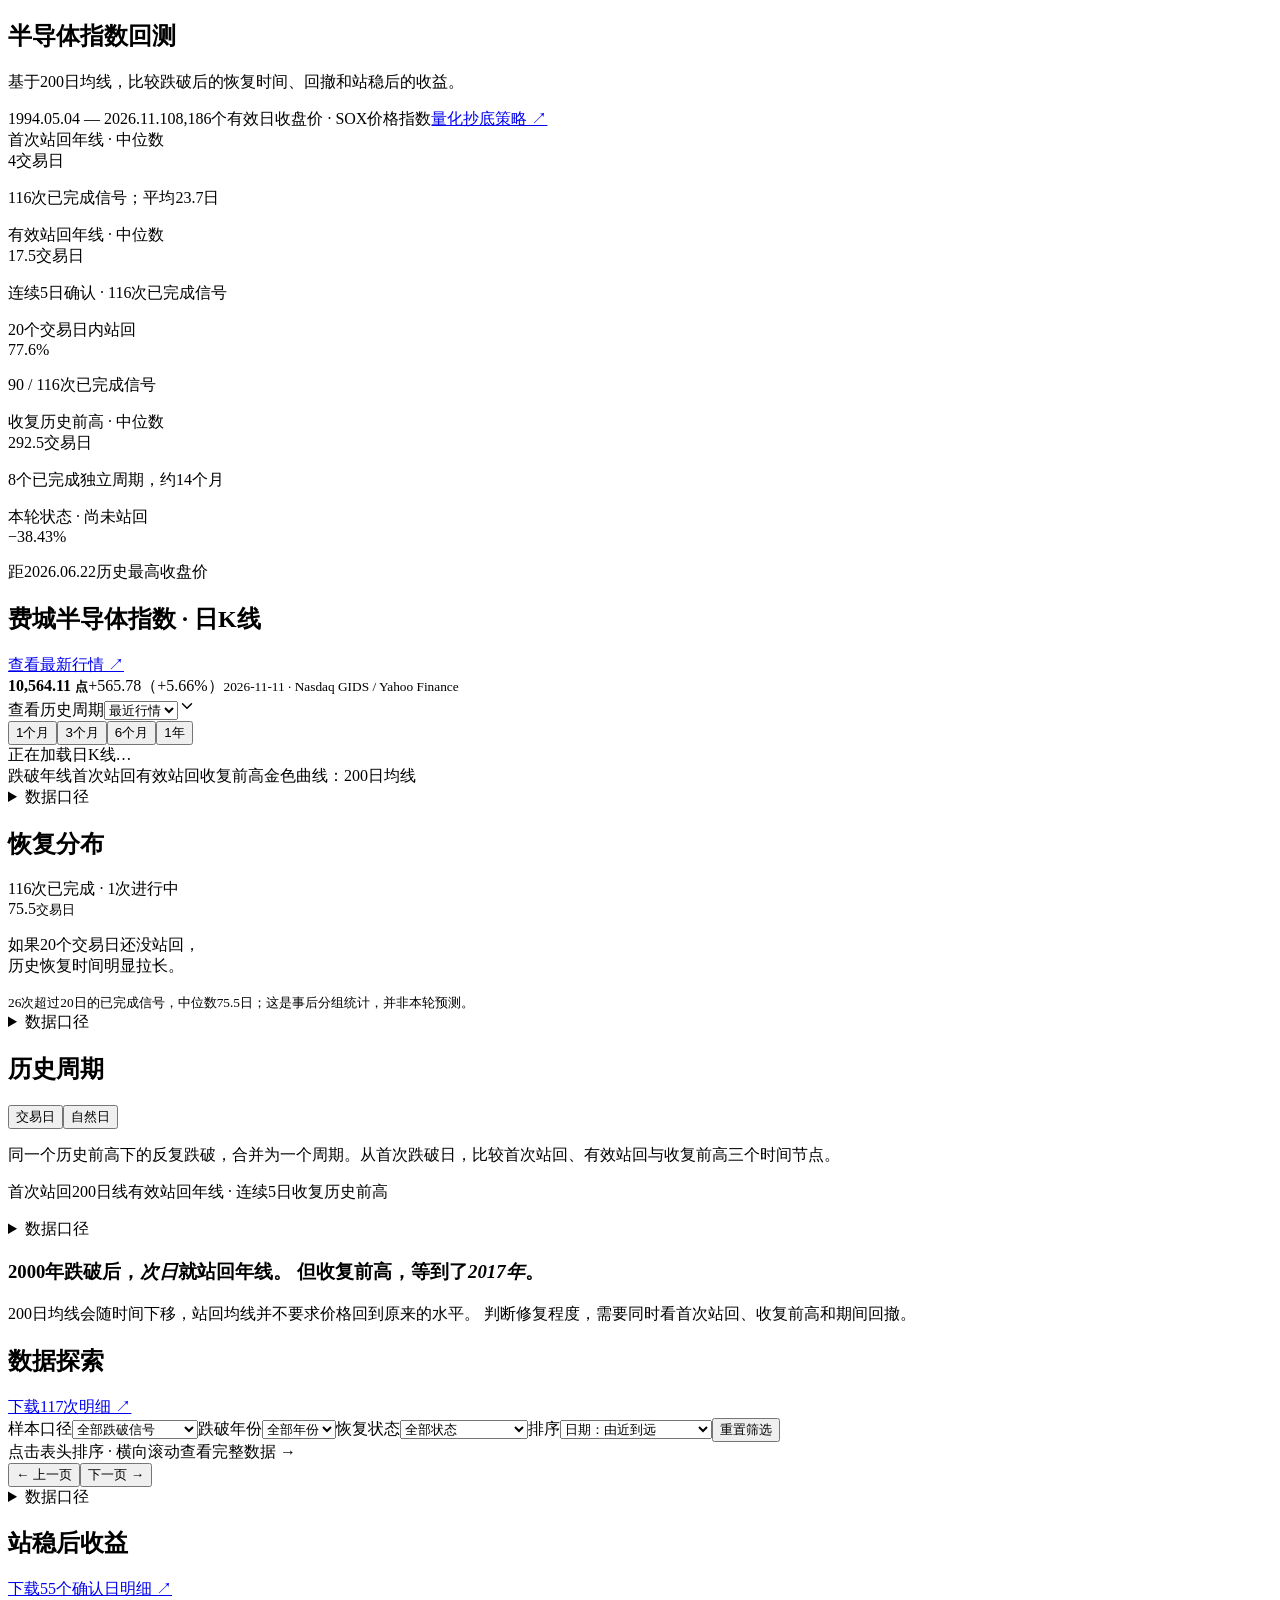
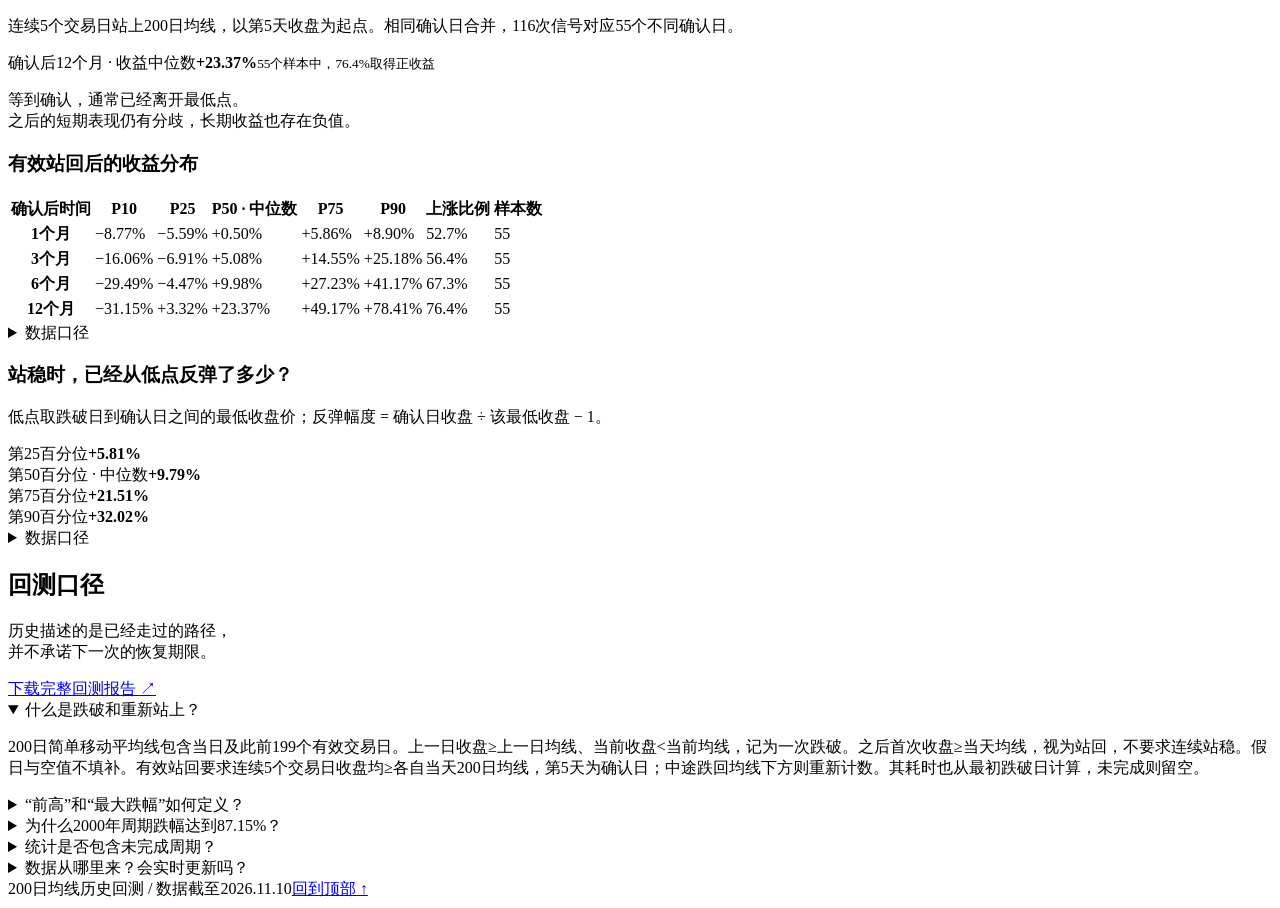
==== commit 7e453bea: "Rename timing page to quantitative dip-buying strategy" ====
--- a/sox-public/index.html
+++ b/sox-public/index.html
@@ -3,7 +3,7 @@
 <section class="sox-intro" aria-labelledby="sox-title">
   <h1 id="sox-title">半导体指数回测</h1>
   <p>基于200日均线，比较跌破后的恢复时间、回撤和站稳后的收益。</p>
-  <div class="sox-sample"><span>1994.05.04 — 2026.11.10</span><span>8,186个有效日收盘价 · SOX价格指数</span><a id="timing" href="/sox/timing.html">量化择时回测 ↗</a></div>
+  <div class="sox-sample"><span>1994.05.04 — 2026.11.10</span><span>8,186个有效日收盘价 · SOX价格指数</span><a id="timing" href="/sox/timing.html">量化抄底策略 ↗</a></div>
 </section>
 <section class="stats"><article><label>首次站回年线 · 中位数</label><div>4<span>交易日</span></div><p>116次已完成信号；平均23.7日</p></article><article class="effective-highlight"><label>有效站回年线 · 中位数</label><div>17.5<span>交易日</span></div><p>连续5日确认 · 116次已完成信号</p></article><article><label>20个交易日内站回</label><div>77.6<span>%</span></div><p>90 / 116次已完成信号</p></article><article><label>收复历史前高 · 中位数</label><div>292.5<span>交易日</span></div><p>8个已完成独立周期，约14个月</p></article><article class="current"><label><i></i> 本轮状态 · 尚未站回</label><div>−38.43<span>%</span></div><p>距2026.06.22历史最高收盘价</p></article></section>
 <section id="market" class="panel market-panel"><div class="section-head"><div><h2>费城半导体指数 · 日K线</h2></div><a class="download" href="https://www.tradingview.com/symbols/NASDAQ-SOX/" target="_blank" rel="noopener">查看最新行情 ↗</a></div><div class="local-quote"><strong>10,564.11 <small>点</small></strong><span>+565.78（+5.66%）</span><small>2026-11-11 · Nasdaq GIDS / Yahoo Finance</small></div><div class="candle-cycle-select"><label for="chart-cycle">查看历史周期</label><span class="cycle-select-control"><select id="chart-cycle"><option value="recent">最近行情</option></select><svg class="cycle-select-chevron" viewBox="0 0 20 20" width="18" height="18" aria-hidden="true" focusable="false"><path d="m5 7.5 5 5 5-5" fill="none" stroke="currentColor" stroke-width="1.6" stroke-linecap="round" stroke-linejoin="round"/></svg></span><span id="cycle-window-note"></span></div><div class="candle-toolbar"><div class="segmented" data-slot="tabs-list" data-variant="line" role="group" aria-label="K线范围"><button data-slot="tabs-trigger" data-candles="22">1个月</button><button data-slot="tabs-trigger" data-candles="66" class="active">3个月</button><button data-slot="tabs-trigger" data-candles="132">6个月</button><button data-slot="tabs-trigger" data-candles="252">1年</button></div><span id="candle-readout" aria-live="polite">正在加载日K线…</span></div><div class="legend"><span><b style="background:#b65a65"></b>跌破年线</span><span><b class="teal"></b>首次站回</span><span><b class="blue"></b>有效站回</span><span><b class="orange"></b>收复前高</span><span>金色曲线：200日均线</span></div><div id="local-candles" class="local-candles"></div><div id="chart-cause" class="cycle-cause" aria-live="polite"></div><details class="explanation"><summary>数据口径</summary><div class="explanation-content"><p class="footnote">1994年至2026年11月5日的日K线来自Yahoo Finance；11月6日起行情由Massive的I:SOX日线补充。页面每60秒读取一次；日线更新时间受套餐限制，不保证实时。历史回测统计仍固定截至11月5日。TradingView不允许此指数在站外嵌入，最新行情请点击右上角外链。选择周期查看标注；较长周期合并K线以便阅读，事件日期使用原始交易日。选择K线查看开、高、低、收。</p></div></details></section>
